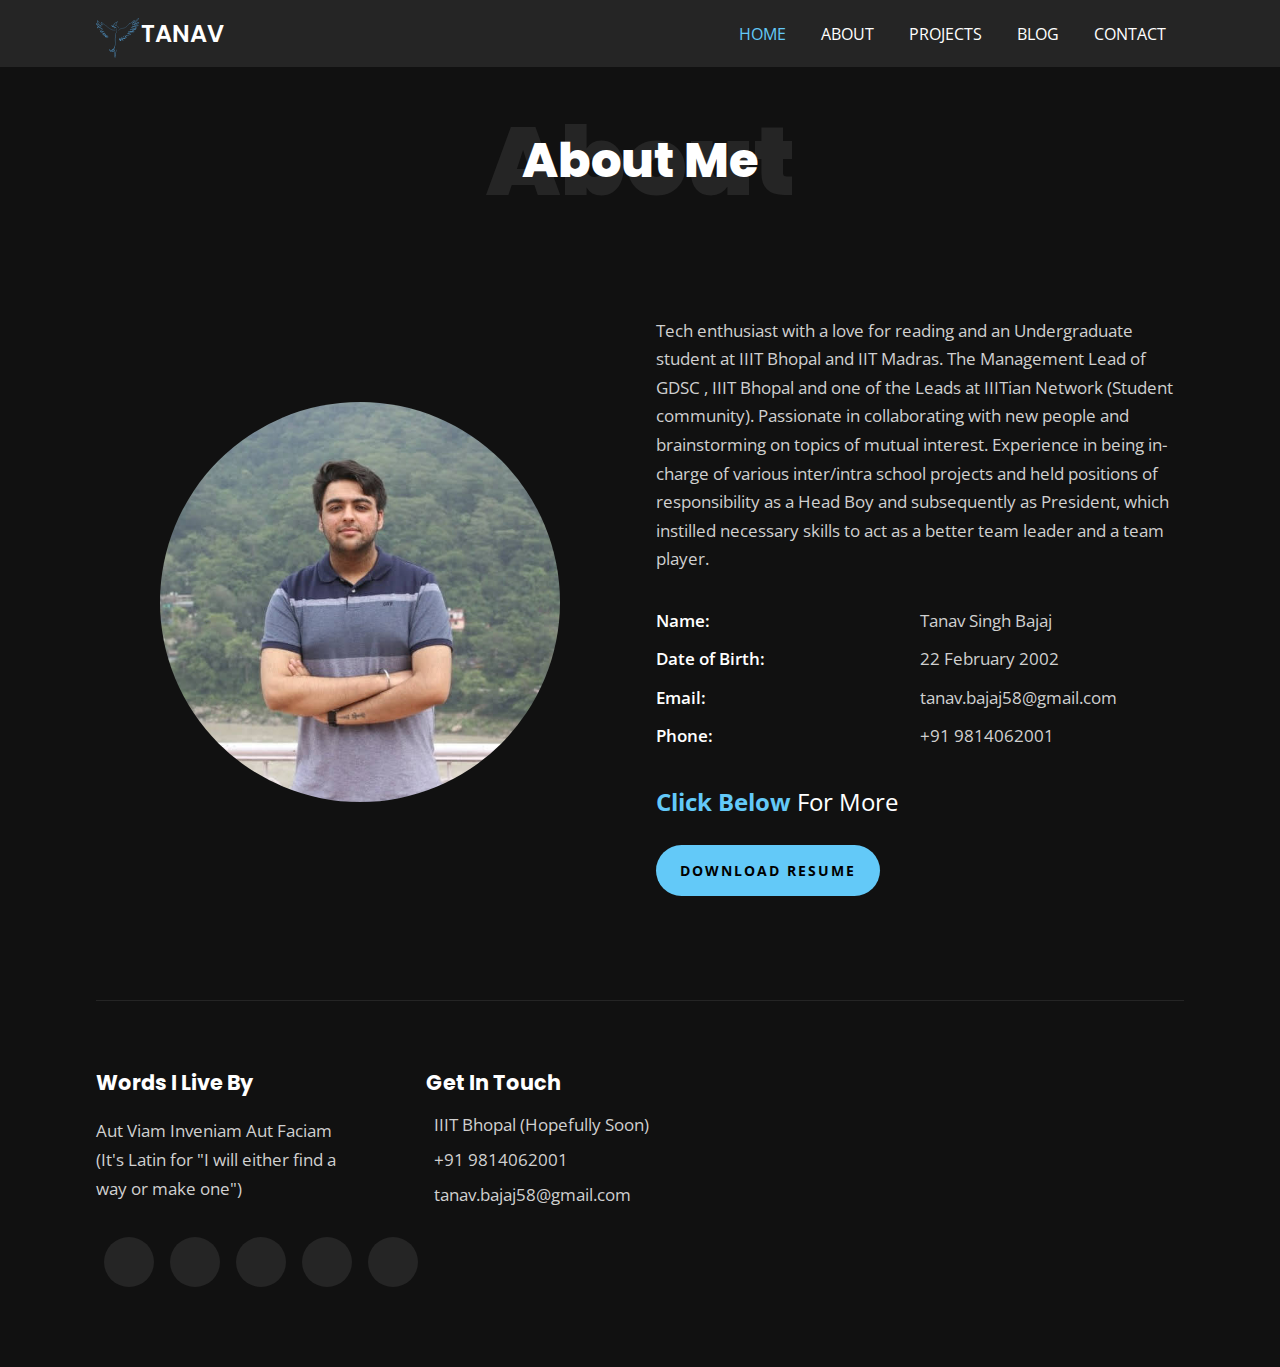
==== about.html @ 439b3dc3 "blog updated" ====
<!DOCTYPE html>
<html>

<head>
    <meta charset="utf-8">
    <meta http-equiv="X-UA-Compatible" content="IE=edge">
    <title>About</title>
    <meta name="description" content="">
    <meta name="viewport" content="width=device-width, initial-scale=1">
    <!--Favicon link-->
    <link rel="icon" sizes="1080x1080" href="./assets/mylogo.ico">
    <!-- utility css file -->
    <link rel="stylesheet" href="css/utility.css">
    <!-- style css file -->
    <link rel="stylesheet" href="css/style.css">
    <!-- fontawesome cdn -->
    <link rel="stylesheet" href="https://cdnjs.cloudflare.com/ajax/libs/font-awesome/5.15.1/css/all.min.css" integrity="sha512-+4zCK9k+qNFUR5X+cKL9EIR+ZOhtIloNl9GIKS57V1MyNsYpYcUrUeQc9vNfzsWfV28IaLL3i96P9sdNyeRssA==" crossorigin="anonymous" />
    <!-- google fonts -->
    <link href="https://fonts.googleapis.com/css2?family=Open+Sans:wght@300;400;600;700;800&family=Poppins:wght@200;300;400;500;600;700;800;900&display=swap" rel="stylesheet">
</head>

<body>

    <!-- navbar section -->
    <!-- navbar section -->
    <nav class="navbar">
        <div class="container">
            <div class="brand-and-toggler">
                <a href="index.html"><svg width="45" height="45" viewBox="0 0 763 698" fill="none" xmlns="http://www.w3.org/2000/svg">
                    <path d="M16.5671 50.5661C17.1209 59.7688 28.0914 80.1286 42.6112 99.3193C53.7928 113.934 90.4196 144.215 93.0029 140.875C93.5196 140.207 85.5706 133.041 74.8092 125.408C64.306 117.441 50.0917 103.328 43.1188 93.8746C29.1539 74.6504 17.4566 51.468 20.3174 48.111C21.3508 46.7749 35.173 59.001 51.1855 75.2355C87.6585 112.214 126.869 139.155 108.657 114.135C95.3614 96.7819 87.2798 78.1591 92.8284 77.8252C93.9381 77.7585 106.22 87.5293 120.301 99.4213C143.459 118.729 175.055 139.44 174.807 135.315C174.75 134.363 167.174 128.767 158.191 122.938C148.932 117.126 134.076 106.236 125.257 98.4861C97.9277 74.652 90.4089 70.0087 87.3089 74.0171C85.2422 76.6893 86.6957 82.3346 92.4725 95.0448L100.755 112.381L82.6568 98.5019C72.7276 90.8188 55.921 75.269 45.5043 64.112C25.8761 43.3178 15.8414 38.5074 16.5671 50.5661Z" fill="#5CB1EF"/>
                    <path d="M4.17289 99.0846C1.70413 104.329 12.9812 120.53 32.2174 139.437C42.5959 149.959 61.7848 163.455 81.0793 174.078C111.633 191.348 120.615 197.177 111.489 193.586C86.7033 184.249 58.0626 171.004 42.7285 161.417C23.635 149.508 16.9003 148.639 17.4923 158.477C18.1899 165.441 22.9916 171.204 36.9767 181.509C43.3858 186.219 55.9837 196.608 64.8032 204.358C75.6601 213.577 88.0671 220.793 102.282 225.67C113.924 229.428 128.475 235.241 134.214 238.08C154.896 248.619 148.984 242.924 126.246 230.598C113.581 223.716 98.7342 217.603 93.3866 216.651C86.6518 215.782 75.3546 208.5 60.107 195.723C47.4899 185.016 34.9302 175.262 32.0413 173.525C25.4312 170.101 19.5107 159.629 22.4288 157.224C23.7586 156.189 34.3483 160.966 46.1813 167.897C72.4397 183.197 110.704 199.047 114.416 195.958C115.746 194.922 117.171 195.473 117.305 197.695C117.439 199.916 118.309 200.501 119.084 199.499C122.184 195.49 113.68 188.358 82.7922 170.153C40.3483 144.999 -1.4622 102.609 14.9063 101.624C17.1257 101.49 29.8865 109.958 43.3167 120.297C70.4547 140.958 80.8241 146.703 93.4804 148.808C100.234 149.994 99.0481 148.791 88.736 143.998C81.571 140.607 64.4769 129.533 50.7883 119.529C20.2066 97.1643 7.61771 91.5522 4.17289 99.0846Z" fill="#5CB1EF"/>
                    <path d="M68.9328 226.721C69.0665 228.943 72.7967 235.407 77.5794 240.851C84.1985 249.052 92.5304 253.328 121.219 262.749C141.394 269.496 151.984 274.273 145.546 273.705C111.097 270.364 107.749 270.247 107.978 274.055C108.093 275.959 116.022 282.807 125.875 289.221C142.099 299.71 157.701 304.504 182.287 305.891C187.597 306.208 183.215 307.427 172.118 308.095C146.077 310.299 143.369 316.195 163.477 326.45C174.105 331.862 214.322 333.9 220.733 329.374C223.392 327.303 216.399 326.769 200.844 327.386C176.688 328.522 161.181 325.314 160.799 318.968C160.704 317.381 166.989 315.41 175.312 314.91C192.79 313.858 210.355 309.616 210.183 306.76C210.107 305.49 197.154 303.085 181.169 301.181C165.202 299.594 148.289 296.153 143.678 293.564C139.067 290.975 131.013 286.682 126.125 284.11C120.94 281.237 116.568 277.997 116.511 277.045C116.396 275.141 158.967 279.267 166.075 281.706C168.074 282.541 169.7 281.806 169.586 279.902C169.357 276.094 138.717 262.014 120.914 257.671C103.111 253.328 89.5752 245.862 79.1586 234.705C72.8933 227.757 71.9273 225.586 75.9641 227.891C83.7221 231.883 132.099 244.577 133.113 242.924C134.146 241.588 74.7881 222.229 70.6266 222.479C69.5169 222.546 68.7992 224.5 68.9328 226.721Z" fill="#5CB1EF"/>
                    <path d="M702.291 18.4108C686.916 35.8972 652.291 66.6445 635.424 77.851C626.316 83.8134 626.574 83.4793 639.692 65.4918C646.868 55.1869 652.973 45.5835 652.858 43.6795C652.362 35.4288 645.598 38.7022 626.874 56.0717C607.356 74.1259 584.911 89.8084 563.806 99.996C558.114 102.568 553.57 105.708 553.646 106.977C554.104 114.593 603.49 83.9131 627.457 61.1323C660.121 30.1846 650.858 52.0805 615.247 89.5752L604.78 100.715L615.572 94.9699C637.968 83.1122 676.534 53.0832 693.479 33.9099C721.369 2.29395 726.564 0.707396 713.148 27.6304C703.197 47.3383 676.857 76.9501 653.953 94.2526C635.057 108.766 635.028 112.908 654.315 100.282C673.067 88.0066 707.119 47.7393 719.042 23.7724C723.778 14.5698 724.344 0.84096 720.183 1.09139C718.518 1.19157 710.634 8.99114 702.291 18.4108Z" fill="#5CB1EF"/>
                    <path d="M706.494 78.9884C690.182 90.1615 657.673 105.176 633.364 113.008C621.328 116.599 610.479 121.392 608.91 123.079C607.102 125.417 608.231 125.668 611.761 124.181C614.756 123.046 626.513 119.472 637.716 115.931C663.967 107.982 672.913 103.94 697.099 89.4268C722.337 73.8947 728.22 74.4961 715.858 91.1642C702.702 108.517 673.398 125.886 634.949 139.347C606.315 149.351 582.235 160.992 585.439 163.347C586.903 164.532 641.376 153.611 661.103 148.283C670.401 145.494 683.193 140.584 689.66 137.01C696.108 133.119 704.221 129.127 708.029 127.624L714.831 124.985L707.377 135.307C702.986 140.985 698.259 145.729 696.595 145.829C694.93 145.929 687.984 150.806 680.799 156.334C672.839 162.864 657.962 170.129 639.125 176.358C599.011 189.919 573.764 200.675 571.773 204.616C570.797 206.905 572.223 207.456 576.011 205.635C579.541 204.149 581.799 204.65 581.933 206.871C582.047 208.775 583.473 209.327 585.08 208.274C586.391 206.922 600.129 203.865 615.014 201.377C630.197 199.19 648.852 194.564 656.726 191.224C673.583 184.476 673.305 184.493 671.076 189.086C668.884 194.314 643.072 209.562 635.859 209.996C632.53 210.196 628.779 212.651 627.822 215.257C626.368 218.848 617.624 221.603 597.505 225.043C582.064 227.565 566.662 230.721 563.371 231.556C559.821 232.725 553.794 234.362 549.709 235.882C545.328 237.101 542.132 239.523 542.247 241.427C542.571 246.821 636.449 238.305 643.337 232.477C648.36 228.034 648.36 228.034 641.817 230.339C638.009 231.842 618.11 234.313 597.638 236.501C556.099 240.274 557.793 236.032 600.011 229.67C618.781 226.948 626.693 224.242 630.051 219.9C632.634 216.56 638.805 212.685 643.722 211.115C657.126 207.124 677.648 191.875 682.126 183.007C686.604 174.138 683.772 173.353 671.373 180.151C656.554 188.367 577.532 207.773 581.943 202.412C582.718 201.41 602.588 193.844 626.582 185.394C659.32 174.188 674.752 166.889 688.07 156.852C708.333 141.938 722.694 126.105 720.227 122.113C719.299 120.576 710.239 122.714 700.184 126.822C659.946 142.939 641.922 148.801 625.371 151.389L608.008 154.345L625.477 148.516C666.442 135.223 703.285 113.578 718.03 94.8554C734.544 73.1601 728.145 63.9907 706.494 78.9884Z" fill="#5CB1EF"/>
                    <path d="M650.455 230.456C650.311 232.694 641.021 240.26 629.77 247.625L609.133 260.969L572.733 262.204C552.738 263.089 533.356 264.892 529.845 266.696C523.895 269.602 524.488 270.203 536.168 274.596C543.017 277.369 555.989 280.092 564.905 280.192C574.414 280.894 580.632 282.43 580.192 284.368C578.89 290.497 561.326 294.739 542.604 293.636C498.723 290.863 488.017 293.418 511.818 300.266C517.5 302.154 523.498 304.659 524.981 306.162C529.706 310.655 505.197 310.538 494.646 306.396C482.076 301.101 482.047 305.243 494.625 315.314C510.743 328.676 511.633 329.578 510.6 330.914C508.533 333.586 476.811 324.667 471.809 320.191C466.194 314.796 461.458 314.762 459.229 319.355C456.999 323.948 462.691 330.612 476.972 341.218L488.327 349.453L478.894 350.02C473.623 350.338 462.536 346.546 453.907 341.969C435.761 331.915 432.47 332.75 445.364 343.439C459.167 355.348 481.686 359.407 498.304 353.311C503.738 351.073 501.978 349.587 486.759 341.903C477.001 337.076 466.833 330.045 464.365 326.053L459.764 319.005L469.579 324.784C478.246 329.995 484.76 331.832 511.278 337.561C519.735 339.282 518.923 330.413 509.453 321.11L502.317 313.577L513.137 312.926C534.499 311.641 538.279 305.044 520.438 300.066C502.042 295.122 508.92 293.753 532.827 297.728C556.178 301.737 572.968 298.497 586.486 287.174C594.427 280.326 589.463 276.485 573.649 277.436C567.546 277.804 557.444 276.501 551.226 274.964C540.454 271.79 541.822 271.39 574.464 267.833C605.163 264.393 610.913 262.773 626.507 253.554C651.229 238.69 654.128 235.968 652.158 230.99C651.153 228.184 650.321 228.235 650.455 230.456Z" fill="#5CB1EF"/>
                    <path d="M426.616 328.006C424.061 336.44 431.32 350.654 444.569 362.596L456.927 373.636L439.785 366.387C430.362 362.495 419.658 355.814 416.062 351.572L409.222 344.34L409.91 355.764C410.292 362.111 412.156 369.961 413.754 373.368C415.925 377.059 416.059 379.28 414.394 379.381C409.123 379.698 396.057 356.916 395.427 346.444C395.084 340.732 393.687 336.039 392.023 336.139C390.358 336.239 390.204 342.937 391.629 352.724C394.477 372.299 396.916 380.432 399.652 379.631C400.743 379.247 407.018 381.735 413.628 385.159C428.57 392.859 434.157 393.16 427.576 385.594C418.03 375.021 414.167 357.1 423.321 365.785C424.804 367.289 431.079 369.777 437.316 371.631C443.553 373.485 451.608 377.778 455.425 381.052L461.91 387.031L461.394 378.463C461.051 372.751 456.708 365.369 447.497 355.732C440.065 347.898 432.738 337.192 431.045 332.198C428.96 325.317 427.774 324.115 426.616 328.006Z" fill="#5CB1EF"/>
                    <path d="M353.011 65.2006C344.276 72.7394 332.807 81.1107 327.378 83.4412C320.603 86.5206 312.76 95.0076 304.109 108.553C291.656 128.338 279.455 138.423 273.348 134.115C271.901 133.2 268.887 129.374 266.724 125.831C263.59 120.008 263.352 120.69 264.508 130.64C265.523 138.26 268.361 143.766 273.912 148.108C280.931 153.697 282.041 153.63 289.806 148.487C297.828 142.995 298.106 142.978 298.526 149.966C299.067 158.95 309.979 178.332 314.418 178.064C316.637 177.931 316.557 176.6 313.84 173.09C311.737 170.545 310.107 161.96 310.419 153.258C310.467 135.555 307.87 134.041 304.61 149.266L302.219 160.431L301.933 146.421L301.647 132.412L296.478 139.069C290.795 146.424 275.102 149.372 271.71 143.899C270.757 141.952 272.342 140.521 275.671 140.321C285.381 139.736 295.423 130.783 307.083 111.713C313.933 100.614 323.083 90.7129 330.59 85.9196C337.306 81.8419 346.893 74.5857 351.606 69.6266C356.32 64.6675 360.876 61.7216 361.768 62.6698C362.661 63.6179 359.334 68.4936 354.086 73.8188C348.58 79.4936 344.582 87.0813 343.873 93.8033C343.124 99.8597 339.9 111.074 336.774 119.278C329.493 137.082 331.418 141.307 344.852 137.827C357.731 134.381 367.387 142.149 377.248 162.595C385.226 179.481 387.268 181.028 383.117 167.585C375.81 143.311 362.762 130.07 347.245 131.338C341.439 132.021 336.426 131.989 336.386 131.324C336.345 130.658 338.522 125.184 341.213 119.01C343.905 112.837 345.901 104.368 345.64 100.042C345.34 95.0508 350.545 84.3847 359.792 71.4717C367.752 60.3059 372.76 50.9876 371.372 51.0711C369.708 51.1712 361.448 57.3457 353.011 65.2006Z" fill="#5CB1EF"/>
                    <path d="M317.205 152.248C317.549 162.781 324.909 169.499 335.306 168.874C348.012 168.109 350.259 171.743 351.706 195.778C352.655 211.551 350.553 219.97 333.141 267.754C323.217 295.489 319.945 332.623 321.878 398.465C323.4 452.649 321.908 471.207 314.357 495.03C301.136 535.401 259.928 558.61 233.918 540.576C221.202 531.542 220.358 531.97 225.99 543.692C232.313 557.257 246.547 572.231 256.97 576.88C272.128 583.129 295.243 572.315 310.505 551.421C317.205 542.349 318.071 542.297 317.012 548.768C312.489 579.569 312.225 604.084 316.196 641.159C318.707 663.623 321.79 681.152 323.166 679.938C324.543 678.725 325.404 673.773 325.087 668.516C324.771 663.258 327.928 643.469 332.262 623.986C341.35 582.356 344.501 557.667 343.195 540.785C342.653 531.771 341.435 535.614 339.632 553.814C336.905 580.739 323.794 642.21 321.615 639.703C320.703 639.004 319.312 625.519 318.408 610.497C316.939 586.086 317.978 560.017 322.132 537.529C322.925 531.451 322.082 531.879 315.937 540.54C306.287 553.559 281.002 571.665 271.472 572.238C261.076 572.864 246.117 565.095 238.576 555.372L232.281 547.082L238.237 549.739C257.018 558.409 280.404 552.101 299.291 533.627C322.549 510.744 328.141 483.27 326.391 401.209C324.957 324.406 328.302 293.298 343.607 249.033C353.973 219.01 355.498 210.626 354.458 193.351C353.012 169.316 346.982 160.633 332.832 161.484C327.345 161.815 322.567 159.464 320.585 155.437C318.649 152.161 317.115 150.746 317.205 152.248Z" fill="#5CB1EF"/>
                    <path d="M168.451 131.654C258.851 211.804 296.834 209.434 330.259 207.349" stroke="#5CB1EF" stroke-width="3.5"/>
                    <path d="M379.37 212.228C431.746 147.001 472.739 217.524 555.783 105.899" stroke="#5CB1EF" stroke-width="3.5"/>
                    <ellipse rx="2.96831" ry="4.35899" transform="matrix(0.903382 0.428837 -0.398173 0.91731 322.681 109.886)" fill="#5CB1EF"/>
                    </svg>
                    </a>
                <a href="index.html" class="navbar-brand"> Tanav </a>
                <button type="button" class="navbar-toggler" id="navbar-toggler">
            <span>
              <i class = "fas fa-bars"></i>
            </span>
          </button>
            </div>

            <div class="navbar-collapse">
                <ul class="navbar-nav">
                    <li class="nav-item nav-active">
                        <a href="index.html" class="nav-link">home</a>
                    </li>
                    <li class="nav-item">
                        <a href="about.html" class="nav-link">about</a>
                    </li>

                    <li class="nav-item">
                        <a href="projects.html" class="nav-link">projects</a>
                    </li>
                    <li class="nav-item">
                        <a href="blog.html" class="nav-link">blog</a>
                    </li>
                    <li class="nav-item">
                        <a href="contact.html" class="nav-link">contact</a>
                    </li>
                </ul>
            </div>
        </div>
    </nav>

    <!-- about page -->
    <section class="about container">
        <div class="title">
            <h2>about</h2>
            <div>
                <h2>about me</h2>
            </div>
        </div>

        <div class="row">
            <div class="row-left">
                <img src="assets/tanavphoto.jpg" alt="about photo">
            </div>

            <div class="row-right">
                <p class="text">Tech enthusiast with a love for reading and an Undergraduate student at IIIT Bhopal and IIT Madras. The Management Lead of GDSC , IIIT Bhopal and one of the Leads at IIITian Network (Student community). Passionate in collaborating with
                    new people and brainstorming on topics of mutual interest. Experience in being in-charge of various inter/intra school projects and held positions of responsibility as a Head Boy and subsequently as President, which instilled necessary
                    skills to act as a better team leader and a team player.
                </p>
                <div class="about-content">
                    <ul>
                        <li class="text">
                            <span>Name: </span>
                            <span>Tanav Singh Bajaj</span>
                        </li>
                        <li class="text">
                            <span>Date of Birth: </span>
                            <span>22 February 2002</span>
                        </li>

                        <li class="text">
                            <span>Email: </span>
                            <span>tanav.bajaj58@gmail.com</span>
                        </li>

                        <li class="text">
                            <span>Phone: </span>
                            <span>+91 9814062001</span>
                        </li>
                    </ul>
                </div>

                <h3>Click Below<span> For More</span></h3>
                <a href="./assets/resume(9-9-21).pdf" download><button type="button" class="btn">Download Resume</button></a>
            </div>
        </div>
    </section>
    <!-- end of about page -->




    <!-- footer -->
    <footer class="footer container">
        <div class="row">
            <div class="col">
                <h3 class="footer-title">Words I Live By</h3>
                <p class="text">Aut Viam Inveniam Aut Faciam (It's Latin for "I will either find a way or make one")</p>
                <div class="social-links">
                    <a href="https://twitter.com/tanav2202" target="blank"><i class = "fab fa-twitter"></i></a>
                    <a href="https://github.com/tanav2202" target="blank"><i class = "fab fa-github"></i></a>
                    <a href="https://www.linkedin.com/in/tanav-bajaj/" target="blank"><i class = "fab fa-linkedin"></i></a>
                    <a href="https://www.youtube.com/channel/UCqZrhUq6F3r7sNyYr2knAqQ" target="blank"><i class = "fab fa-youtube"></i></a>
                    <a href="https://www.instagram.com/tanav_2202_/" target="blank"><i class = "fab fa-instagram"></i></a>
                </div>
            </div>

            <div class="col">
                <h3 class="footer-title">Get In Touch</h3>
                <div>
                    <span>
          <i class = "fas fa-map-marker-alt"></i>
        </span>
                    <span class="text">IIIT Bhopal (Hopefully Soon) </span>
                </div>

                <div>
                    <span>
          <i class = "fas fa-phone"></i>
        </span>
                    <span class="text">+91 9814062001</span>
                </div>

                <div>
                    <span>
          <i class = "fas fa-envelope"></i>
        </span>
                    <span class="text">tanav.bajaj58@gmail.com</span>
                </div>
            </div>
        </div>



        <!-- custom js file -->
        <script src="js/script.js"></script>
</body>

</html>
---- css/utility.css ----
/* setup and common stylings */

:root {
    --poppins: 'Poppins', sans-serif;
    --sans: 'Open Sans', sans-serif;
    --sec-color: #63c9f8;
    --black: #111;
    --nero: #252525;
    --transition: all 0.4s ease;
}

* {
    box-sizing: border-box;
    padding: 0;
    margin: 0;
    font-family: var(--sans);
}

body {
    color: #fff;
    line-height: 1.5;
    background: var(--black);
    overflow-x: hidden;
}

a {
    color: #fff;
    text-decoration: none;
}

img {
    width: 100%;
    display: block;
}

ul li {
    list-style-type: none;
}

h1,
h2,
h3,
h4,
h5,
h6,
p {
    padding: 0.6rem 0;
}


/* button */

.btn {
    border: none;
    margin: 1rem 0;
    border-radius: 35px;
    background: var(--sec-color);
    font-size: 0.9rem;
    text-transform: uppercase;
    padding: 1rem 1.5rem;
    font-weight: 700;
    letter-spacing: 2px;
    display: inline-block;
    cursor: pointer;
    transition: var(--transition);
}

.btn:hover {
    opacity: 0.7;
}

.text {
    font-size: 1.05rem;
    color: #d0d0d0;
    line-height: 1.7;
}


/* title */

.title {
    position: relative;
}

.title>h2 {
    font-size: 3rem;
    font-family: var(--poppins);
    text-align: center;
    text-transform: capitalize;
    font-weight: 900;
    color: var(--nero);
}

.title div {
    position: absolute;
    top: 50%;
    left: 50%;
    text-align: center;
    width: 100%;
    transform: translate(-50%, -50%);
}

.title div h2 {
    text-transform: capitalize;
    font-size: 2rem;
    font-family: var(--poppins);
    font-weight: 800;
}

.container {
    width: 90vw;
    margin: 0 auto;
}

@media screen and (min-width: 500px) {
    .title>h2 {
        font-size: 6rem;
    }
    .title div h2 {
        font-size: 3rem;
    }
}

@media screen and (min-width: 992px) {
    .container {
        width: 88vw;
    }
}

@media screen and (min-width: 1200px) {
    .container {
        width: 85vw;
    }
}


/* animation and transition stopper styling */

.resize-animation-stopper * {
    animation: none !important;
    transition: none !important;
}
---- css/style.css ----
/* #### navbar #### */

.navbar {
    position: fixed;
    z-index: 999;
    top: 0;
    left: 0;
    background: var(--nero);
    width: 100%;
}

.brand-and-toggler {
    display: flex;
    justify-content: space-between;
    padding-top: 1rem;
    padding-right: 5rem;
}

.navbar-brand {
    text-transform: uppercase;
    font-family: var(--poppins);
    color: (--sec-color);
    font-size: 1.5rem;
    font-weight: 600;
}

.navbar-toggler {
    border: none;
    font-size: 1.9rem;
    padding-bottom: 0.65rem;
    background: none;
    color: #fff;
    cursor: pointer;
    outline: none;
    transition: var(--transition);
    align-self: right;
}

.navbar-toggler:hover {
    opacity: 0.8;
}

.navbar-collapse {
    height: 0;
    overflow: hidden;
    transition: var(--transition);
}

.nav-item {
    text-align: center;
    padding: 0.6rem;
    position: relative;
}

.nav-item::after {
    content: "";
    position: absolute;
    bottom: 4px;
    left: 50%;
    transform: translateX(-50%);
    border-radius: 5px;
    width: 0;
    height: 2px;
    background: var(--sec-color);
    transition: var(--transition);
}

.nav-item:hover::after {
    width: 100px;
}

.nav-link {
    text-transform: uppercase;
    font-size: 1.2rem;
    transition: var(--transition);
}

.nav-link:hover {
    color: var(--sec-color);
}

.nav-active .nav-link {
    color: var(--sec-color);
}


/*** show nav class ***/

.showNav {
    height: 385px;
}


/* #### HOME PAGE #### */

.home {
    padding: 5rem 0 2.5rem 0;
}

.home .row>div {
    height: 60vh;
    display: flex;
    flex-direction: column;
    justify-content: center;
    align-items: center;
    border: 2px solid var(--nero);
    border-radius: 10px;
    margin: 2rem 0;
}

.home .row-left {
    text-align: center;
}

.home .row-left h3 {
    color: var(--sec-color);
    font-weight: 400;
    text-transform: uppercase;
}

.home .row-left h1 {
    font-size: 2rem;
    font-family: var(--poppins);
    text-transform: capitalize;
    line-height: 1.2;
    font-weight: 900;
}

.home .row-left h1 span {
    color: var(--sec-color);
}

.home .row-left h2 {
    text-transform: uppercase;
    font-family: var(--poppins);
    font-size: 1rem;
}

.home-pg-btn {
    display: flex;
    margin: 1rem 0;
}

.home-pg-btn button {
    padding: 0.8rem;
    margin-right: 0.6rem;
    border: 1px solid #f7f7f7;
}

.home-pg-btn button:first-child {
    border-color: var(--sec-color);
}

.home-pg-btn button:last-child {
    background: transparent;
    color: #fff;
}

old blog with more details click Here .home .img-container {
    position: relative;
    width: 200px;
    height: 200px;
    border-radius: 50%;
    overflow: hidden;
}

.home .img-border {
    background: var(--nero);
    width: 245px;
    height: 245px;
    border-radius: 50%;
    display: flex;
    justify-content: center;
    align-items: center;
}

.home .img-border>img {
    border-radius: 50%;
}


/* #### ABOUT PAGE #### */

.about {
    padding: 5rem 0 2.5rem 0;
}

.about .row-right {
    padding: 3rem 0;
}

.about .row-right p {
    margin: 1rem 0;
}

.about-content {
    margin: 1.5rem 0;
}

.about-content li {
    display: flex;
    margin: 0.6rem 0;
}

.about-content li span {
    flex: 1;
}

.about-content li span:first-child {
    color: #fff;
    font-weight: 600;
}

.about .row-right h3 {
    color: var(--sec-color);
    font-size: 1.5rem;
}

.about .row-right h3 span {
    color: #fff;
    font-weight: 400;
}


/* #### PROJECTS PAGE #### */

.projects {
    padding: 5rem 0 2.5rem 0;
}

.projects>.text {
    width: 70%;
    margin: 1.5rem auto;
    text-align: center;
}

.projects .item {
    margin: 2rem 0;
    height: 320px;
    width: 100%;
    position: relative;
}

.projects .row .item:nth-child(1) {
    background: url(../assets/mylogo.jpg) center/cover no-repeat;
}

.projects .row .item:nth-child(2) {
    background: url(../assets/mywebsite.png) top/cover no-repeat;
}

.projects .item .item-overlay {
    position: absolute;
    top: 0;
    left: 0;
    width: 100%;
    height: 100%;
    background: var(--sec-color);
    text-align: center;
    display: flex;
    flex-direction: column;
    justify-content: center;
    padding: 1.5rem;
    opacity: 0;
    transition: var(--transition);
}

.projects .item .item-overlay a {
    text-transform: capitalize;
    font-size: 1.25rem;
    font-weight: 400;
    font-family: var(--poppins);
}

.projects .item .item-overlay h3 {
    text-transform: uppercase;
    font-size: 1rem;
    letter-spacing: 3px;
}

.projects .item:hover .item-overlay {
    opacity: 0.9;
}


/* #### BLOG PAGE #### */

.blog {
    padding: 5rem 0 2.5rem 0;
}

.blog>.text {
    width: 70%;
    margin: 1.5rem auto;
    text-align: center;
}

.blog .item {
    margin: 1rem 0;
    background: var(--nero);
    border-radius: 5px;
    ;
    overflow: hidden;
}

.blog .item .item-img {
    border-bottom: 8px solid var(--sec-color);
    overflow: hidden;
}

.blog .item .item-img img {
    transition: var(--transition);
}

.blog .item .item-img:hover img {
    transform: scale(1.2);
}

.blog .item .item-content {
    padding: 1.5rem;
}

.blog .item .item-content span {
    color: var(--sec-color);
    text-transform: uppercase;
}

.blog .item .item-content span .fas {
    font-size: 0.85rem;
}

.blog .item .item-content h2 {
    font-family: var(--poppins);
    font-weight: 400;
    font-size: 1.4rem;
}

.blog .pagination {
    margin: 3rem 0 0.5rem 0;
    display: flex;
    align-items: center;
    justify-content: center;
}

.blog .page-link {
    background: var(--nero);
    display: block;
    width: 50px;
    height: 50px;
    margin: 0 0.6rem;
    display: flex;
    justify-content: center;
    align-items: center;
    border-radius: 50%;
    font-weight: 700;
    transition: var(--transition);
}

.blog .page-link:nth-child(1) {
    background: var(--sec-color);
}

.blog .page-link:hover {
    background: var(--sec-color);
}


/* #### CONTACT PAGE #### */

.contact {
    padding: 5rem 0 2.5rem 0;
}

.contact>.text {
    width: 80%;
    margin: 1.5rem auto;
    text-align: center;
}

.contact .row {
    margin: 1rem 0;
    justify-content: center;
    justify-items: center;
    align-content: center;
}

.contact .row>div {
    margin: 2.5rem 0;
    padding: 2rem 0;
    justify-content: center;
    justify-items: center;
}

.contact .col h2 {
    text-transform: uppercase;
}

.contact {
    font-size: 1.5rem;
}

.wrapper {
    display: flex;
    justify-content: center;
    align-content: center;
    margin-top: 5vh;
}

.wrapper .icon {
    position: relative;
    border-radius: 50%;
    width: 90px;
    height: 90px;
    font-size: 60px;
    display: flex;
    justify-content: center;
    align-items: center;
    flex-direction: column;
    cursor: pointer
}

.wrapper .icon i {
    color: #fff;
    transition: .4s linear;
}

.wrapper .tooltip {
    position: absolute;
    top: 0;
    font-size: 25px;
    background-color: #111;
    color: #ffffff;
    padding: 5px 8px;
    border-radius: 5px;
    box-shadow: 0 10px 10px rgba(0, 0, 0, 0.1);
    opacity: 0;
    pointer-events: none;
    transition: all 0.3s cubic-bezier(0.68, -0.55, 0.265, 1.55);
}

.wrapper .icon::before,
.wrapper .icon::after {
    content: '';
    position: absolute;
    box-sizing: border-box;
    width: 100%;
    height: 100%;
    left: 0;
    top: 0;
    transition: .4s linear;
}

.wrapper .icon:hover .tooltip {
    top: -45px;
    opacity: 1;
    visibility: visible;
    pointer-events: auto;
}

.wrapper .icon:hover span,
.wrapper .icon:hover .tooltip {
    text-shadow: 0px -1px 0px rgba(0, 0, 0, 0.1);
    transform: scale(.8);
    transition: .4s linear;
}

.wrapper .icon:hover::before {
    border-radius: 50%;
    border-left: 4px solid;
    border-right: 4px solid;
    transform: skewX(20deg);
    color: var(--sec-color);
}

.wrapper .icon:hover::after {
    border-radius: 50%;
    border-top: 4px solid;
    border-bottom: 4px solid;
    transform: skewY(-20deg);
    color: var(--sec-color);
}


/* #### footer #### */

.footer {
    padding: 2.5rem 0;
    border-top: 1.5px solid #252525;
}

.footer-title {
    text-transform: capitalize;
    font-size: 1.3rem;
    font-family: var(--poppins);
    font-weight: 700;
}

.footer .col {
    text-align: center;
    padding: 1rem 0;
}

.footer .col:first-child .text {
    width: 80%;
    margin: 0 auto;
}

.social-links {
    display: flex;
    justify-content: center;
}

.social-links a {
    background: var(--nero);
    width: 50px;
    height: 50px;
    font-size: 1.5rem;
    display: flex;
    justify-content: center;
    align-items: center;
    border-radius: 50%;
    margin: 1.5rem 0.5rem;
    transition: var(--transition);
}

.social-links a:hover {
    background: var(--sec-color);
}

.footer-links a {
    display: block;
    text-transform: capitalize;
    padding: 0.2rem 0;
    transition: var(--transition);
}

.footer-links a .fas {
    display: none;
}

.footer-links a:hover {
    color: #fff;
}

.footer .col:last-child div {
    padding: 0.2rem 0;
}

.footer .col:last-child .fas {
    padding-right: 0.5rem;
}

.footer-text .text {
    text-align: center;
}


/* #### Media Queries #### */

@media screen and (min-width: 0px) {
    /* home page */
    .home .row-left h1 {
        font-size: 4rem;
    }
    .home .row-left h2 {
        font-size: 1.4rem;
    }
    .home-pg-btn button {
        padding: 1rem 1.5rem;
    }
    .home .img-container {
        width: 320px;
        height: 320px;
    }
    .home .img-border {
        width: 325px;
        height: 325px;
    }
    .wrapper .icon {
        width: 60px;
        height: 60px;
        font-size: 40px;
    }
}

@media screen and (min-width: 768px) {
    /* footer */
    .footer .row {
        display: grid;
        grid-template-columns: repeat(2, 1fr);
    }
    /* about page */
    .about .row-left {
        width: 400px;
        height: 400px;
        margin: 1rem auto;
        overflow: hidden;
        border-radius: 50%;
        position: relative;
    }
    /* resume page */
    .resume .row {
        display: grid;
        grid-template-columns: repeat(2, 1fr);
    }
    /* services page */
    .services .row {
        display: flex;
        flex-wrap: wrap;
    }
    .services .item {
        flex: 0 0 calc(50% - 2rem);
        margin: 1rem;
    }
    /* skills page */
    .skills .row {
        display: grid;
        grid-template-columns: repeat(2, 1fr);
        grid-gap: 2rem;
    }
    /* projects page */
    .projects .row {
        display: grid;
        grid-template-columns: repeat(3, 1fr);
        grid-gap: 2rem;
    }
    .projects .row .item {
        margin: 0;
    }
    .projects .row .item:nth-child(2) {
        grid-column: 2/4;
    }
    .projects .row .item:nth-child(3) {
        grid-column: 1/3;
    }
    .projects .row .item:nth-child(6) {
        grid-column: 2/4;
    }
    /* blog page */
    .blog .row {
        display: grid;
        grid-template-columns: repeat(2, 1fr);
        grid-gap: 2rem;
    }
    /* contact page */
    .contact-form .form-group {
        display: grid;
        grid-template-columns: repeat(3, 1fr);
        grid-gap: 1rem;
    }
    .contact .row>div {
        margin: 0;
    }
    .wrapper .icon {
        width: 90px;
        height: 90px;
        font-size: 50px;
    }
}

@media screen and (min-width: 992px) {
    /* navbar section */
    .navbar-toggler {
        display: none;
    }
    .navbar .container {
        display: flex;
        flex-wrap: wrap;
        justify-content: space-between;
        align-items: center;
    }
    .navbar-nav {
        display: flex;
        justify-content: flex-end;
    }
    .navbar-collapse {
        height: 100%;
        flex: 1 0 auto;
    }
    .brand-and-toggler {
        flex: 0 0 100px;
    }
    .nav-item {
        margin: 0 0.5rem;
    }
    .nav-link {
        font-size: 1rem;
    }
    /* home page */
    .home .row {
        display: grid;
        grid-template-columns: repeat(2, 1fr);
        grid-gap: 2rem;
    }
    .home .row>div {
        height: calc(100vh - 73px);
        border: none;
        margin: 0;
        align-items: flex-start;
    }
    .home .row-left {
        text-align: left;
    }
    .home .img-container {
        width: 100%;
        height: 100%;
        border-radius: unset;
    }
    .home .img-border {
        height: 90%;
        width: 100%;
        transition: var(--transition);
        border-radius: unset;
        background: transparent;
    }
    .home .img-border:hover {
        transform: translateY(-14px);
    }
    /* about page */
    .about .row {
        display: grid;
        grid-template-columns: repeat(2, 1fr);
        align-items: center;
        grid-gap: 2rem;
    }
    /* services page */
    .services .item {
        flex: 0 0 calc(33.33% - 2rem);
    }
    /* contact page */
    .contact .row {
        display: grid;
        grid-template-columns: repeat(2, 1fr);
        grid-gap: 2rem;
    }
    .wrapper .icon {
        padding: 40px;
        width: 90px;
        height: 90px;
        font-size: 60px;
    }
}

@media screen and (min-width: 1200px) {
    /* footer */
    .footer .row {
        grid-template-columns: repeat(4, 1fr);
    }
    .footer .row .col {
        text-align: left;
    }
    .footer .col:first-child .text {
        margin: 0;
    }
    .social-links {
        justify-content: flex-start;
    }
    .footer-links a .fas {
        display: inline-block;
    }
    /* blog page */
    .blog .row {
        grid-template-columns: repeat(3, 1fr);
    }
}
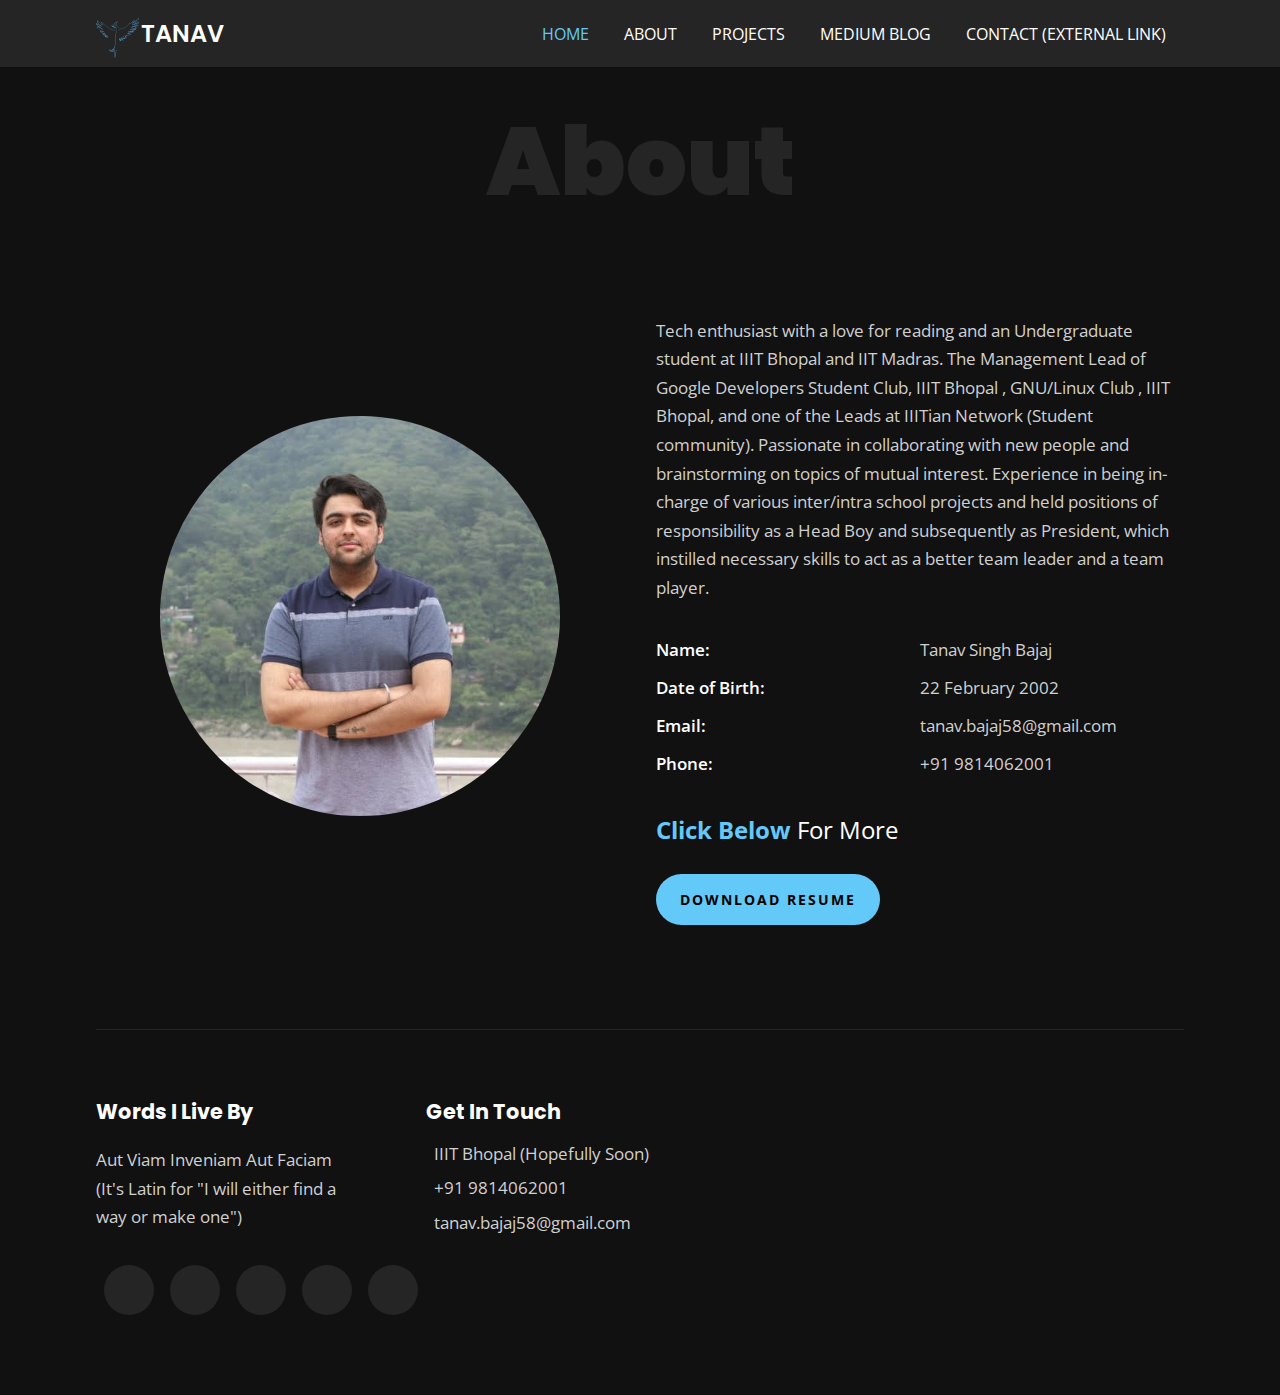
==== commit f03b9c4a: "blog and contact made to external sites" ====
--- a/about.html
+++ b/about.html
@@ -62,10 +62,10 @@
                         <a href="projects.html" class="nav-link">projects</a>
                     </li>
                     <li class="nav-item">
-                        <a href="blog.html" class="nav-link">blog</a>
+                        <a href="https://medium.com/@tanav2202" target=_blank class="nav-link">medium blog</a>
                     </li>
                     <li class="nav-item">
-                        <a href="contact.html" class="nav-link">contact</a>
+                        <a href="https://linktr.ee/tanav2202" target=_blank class="nav-link">contact (external link)</a>
                     </li>
                 </ul>
             </div>
@@ -76,9 +76,7 @@
     <section class="about container">
         <div class="title">
             <h2>about</h2>
-            <div>
-                <h2>about me</h2>
-            </div>
+
         </div>
 
         <div class="row">
@@ -87,9 +85,9 @@
             </div>
 
             <div class="row-right">
-                <p class="text">Tech enthusiast with a love for reading and an Undergraduate student at IIIT Bhopal and IIT Madras. The Management Lead of GDSC , IIIT Bhopal and one of the Leads at IIITian Network (Student community). Passionate in collaborating with
-                    new people and brainstorming on topics of mutual interest. Experience in being in-charge of various inter/intra school projects and held positions of responsibility as a Head Boy and subsequently as President, which instilled necessary
-                    skills to act as a better team leader and a team player.
+                <p class="text">Tech enthusiast with a love for reading and an Undergraduate student at IIIT Bhopal and IIT Madras. The Management Lead of Google Developers Student Club, IIIT Bhopal , GNU/Linux Club , IIIT Bhopal, and one of the Leads at IIITian Network
+                    (Student community). Passionate in collaborating with new people and brainstorming on topics of mutual interest. Experience in being in-charge of various inter/intra school projects and held positions of responsibility as a Head Boy
+                    and subsequently as President, which instilled necessary skills to act as a better team leader and a team player.
                 </p>
                 <div class="about-content">
                     <ul>
--- a/css/style.css
+++ b/css/style.css
@@ -241,12 +241,16 @@
     position: relative;
 }
 
-.projects .row .item:nth-child(1) {
+.projects .row .item:nth-child(3) {
     background: url(../assets/mylogo.jpg) center/cover no-repeat;
 }
 
 .projects .row .item:nth-child(2) {
     background: url(../assets/mywebsite.png) top/cover no-repeat;
+}
+
+.projects .row .item:nth-child(1) {
+    background: url(../assets/kaggle2.png) top/cover no-repeat;
 }
 
 .projects .item .item-overlay {
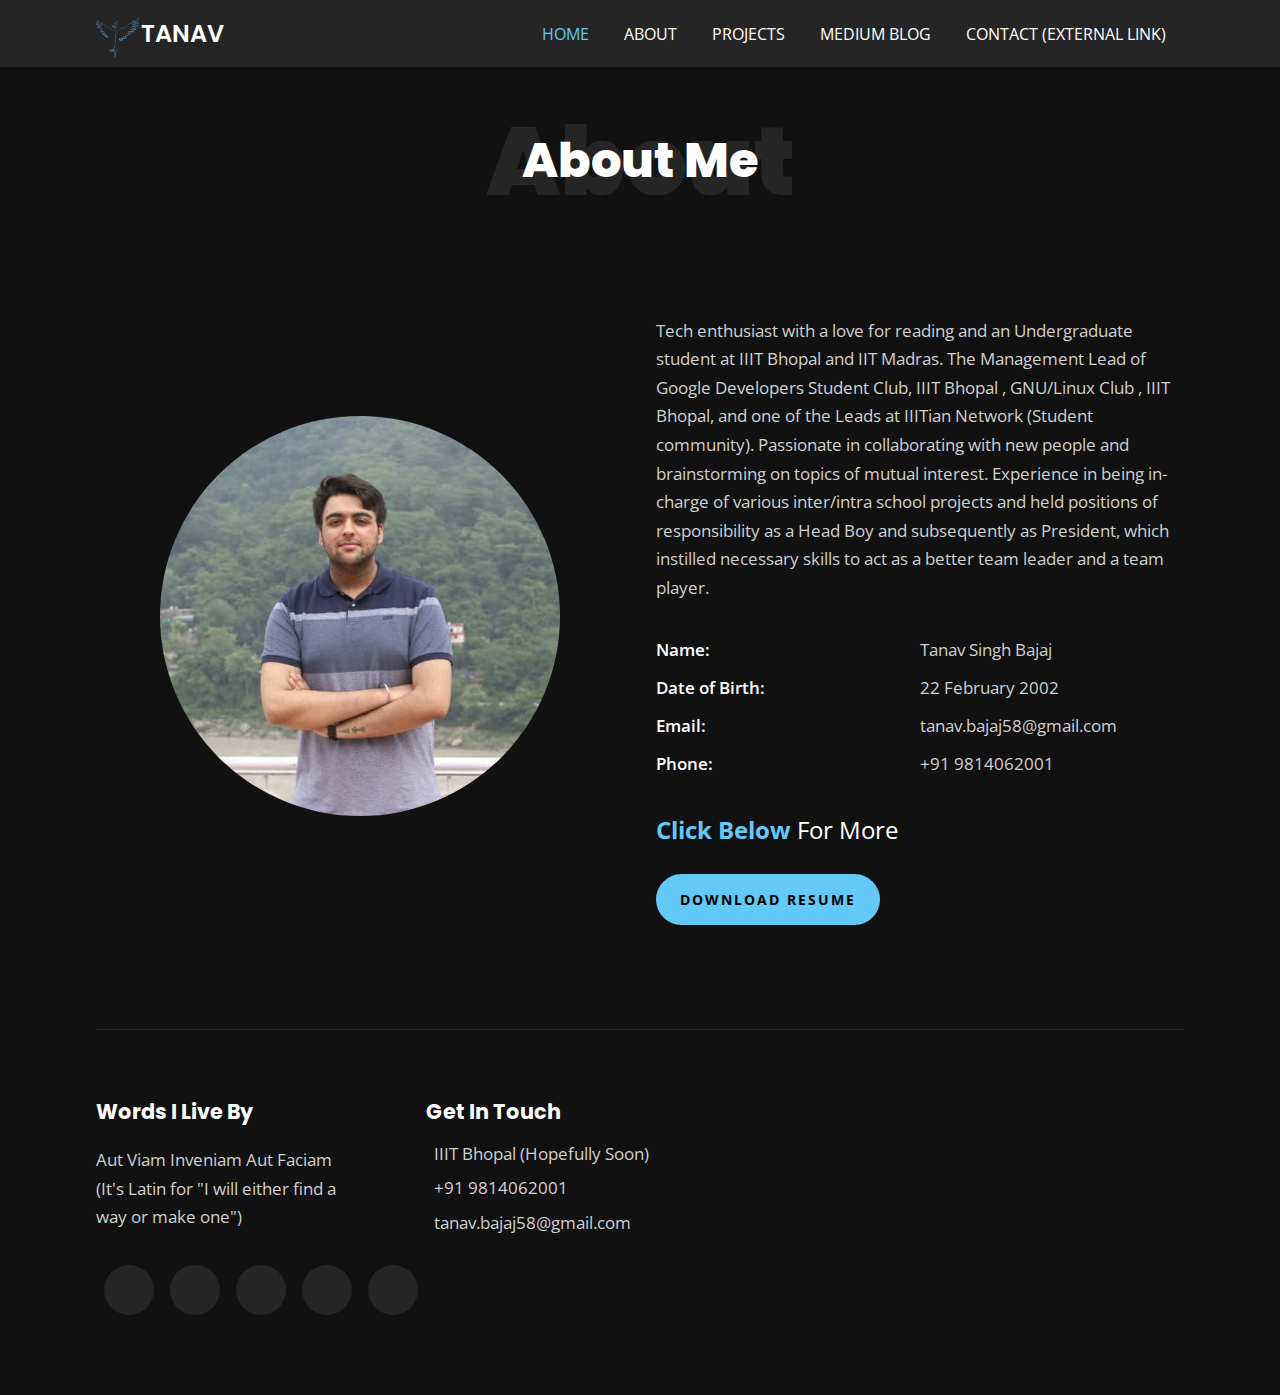
==== commit 260bf6ad: "edited headers" ====
--- a/about.html
+++ b/about.html
@@ -76,9 +76,10 @@
     <section class="about container">
         <div class="title">
             <h2>about</h2>
-
+            <div>
+                <h2>about me</h2>
+            </div>
         </div>
-
         <div class="row">
             <div class="row-left">
                 <img src="assets/tanavphoto.jpg" alt="about photo">
--- a/css/style.css
+++ b/css/style.css
@@ -100,6 +100,7 @@
 .home .row>div {
     height: 60vh;
     display: flex;
+    text-align: center;
     flex-direction: column;
     justify-content: center;
     align-items: center;
@@ -116,10 +117,12 @@
     color: var(--sec-color);
     font-weight: 400;
     text-transform: uppercase;
+    text-align: center;
 }
 
 .home .row-left h1 {
     font-size: 2rem;
+    text-align: center;
     font-family: var(--poppins);
     text-transform: capitalize;
     line-height: 1.2;
@@ -131,6 +134,7 @@
 }
 
 .home .row-left h2 {
+    text-align: center;
     text-transform: uppercase;
     font-family: var(--poppins);
     font-size: 1rem;
@@ -156,7 +160,7 @@
     color: #fff;
 }
 
-old blog with more details click Here .home .img-container {
+.home .img-container {
     position: relative;
     width: 200px;
     height: 200px;
@@ -703,7 +707,7 @@
         align-items: flex-start;
     }
     .home .row-left {
-        text-align: left;
+        text-align: center;
     }
     .home .img-container {
         width: 100%;
@@ -711,7 +715,7 @@
         border-radius: unset;
     }
     .home .img-border {
-        height: 90%;
+        height: 80%;
         width: 100%;
         transition: var(--transition);
         border-radius: unset;
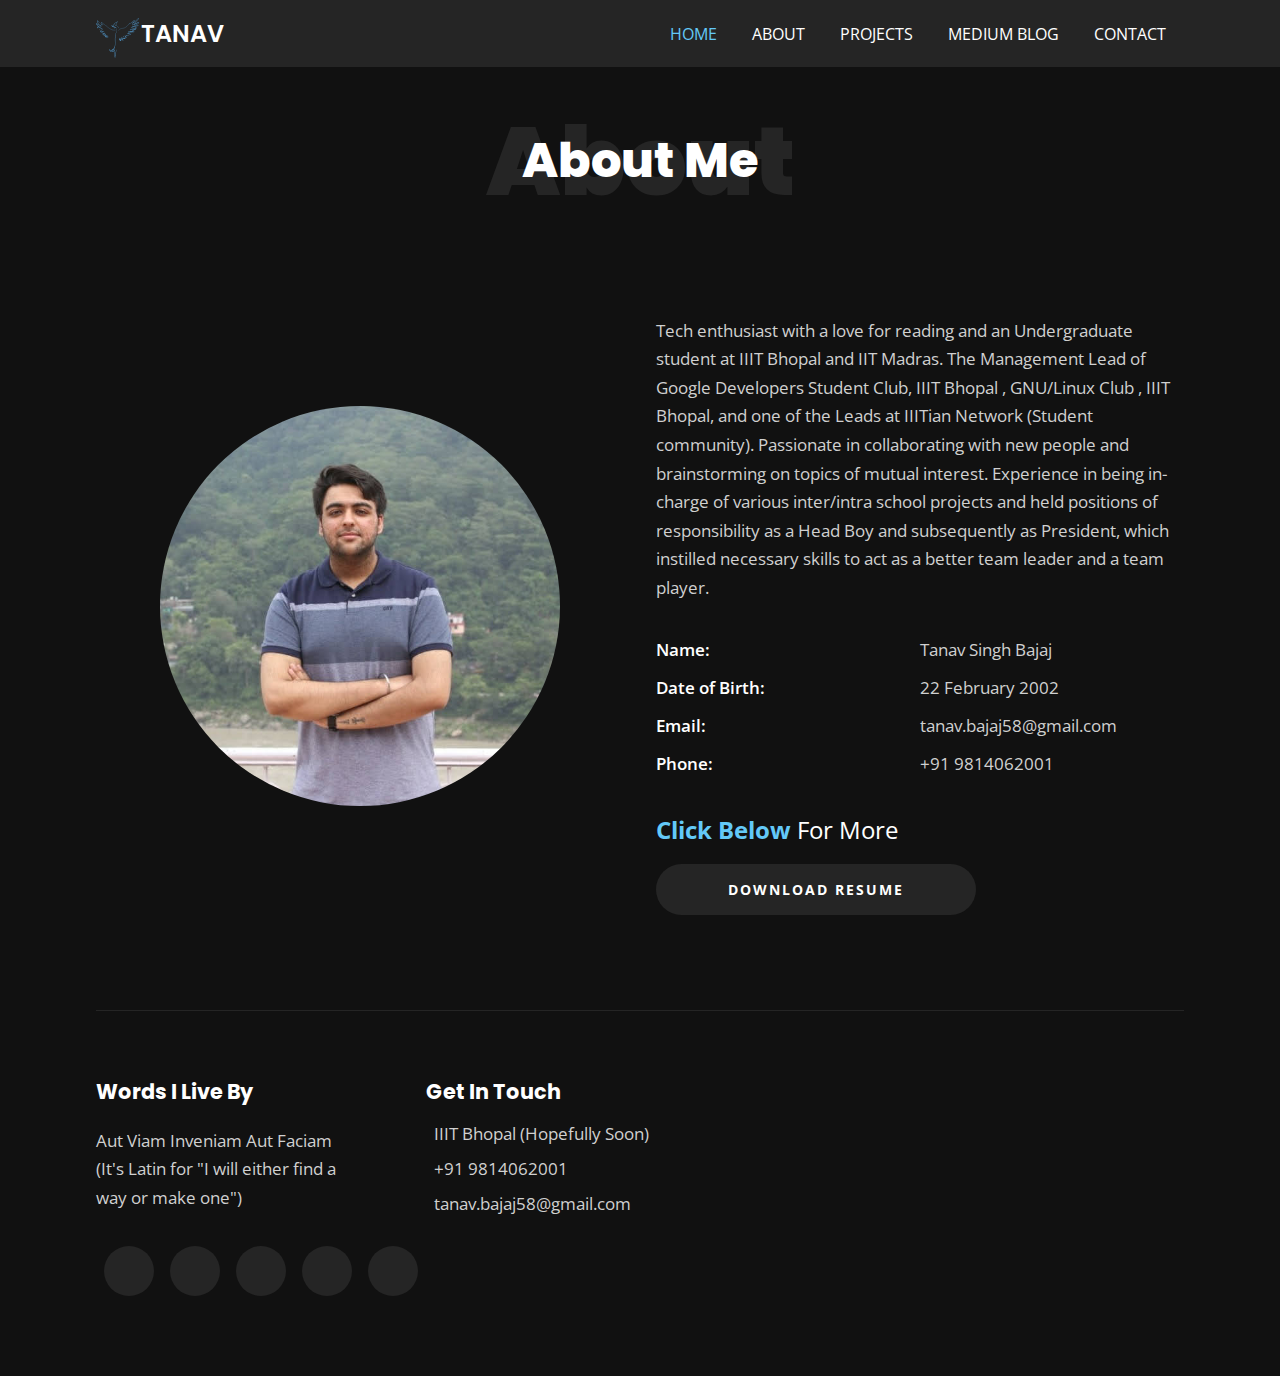
==== commit 4d606b80: "contact page made like linktree" ====
--- a/about.html
+++ b/about.html
@@ -65,7 +65,7 @@
                         <a href="https://medium.com/@tanav2202" target=_blank class="nav-link">medium blog</a>
                     </li>
                     <li class="nav-item">
-                        <a href="https://linktr.ee/tanav2202" target=_blank class="nav-link">contact (external link)</a>
+                        <a href="contact.html" class="nav-link">contact</a>
                     </li>
                 </ul>
             </div>
--- a/css/utility.css
+++ b/css/utility.css
@@ -52,9 +52,9 @@
 
 .btn {
     border: none;
-    margin: 1rem 0;
+    margin: 0.4rem 0;
     border-radius: 35px;
-    background: var(--sec-color);
+    background: var(--nero);
     font-size: 0.9rem;
     text-transform: uppercase;
     padding: 1rem 1.5rem;
--- a/css/style.css
+++ b/css/style.css
@@ -1,413 +1,437 @@
-/* #### navbar #### */
+            /* #### navbar #### */
+            
+            .navbar {
+                position: fixed;
+                z-index: 999;
+                top: 0;
+                left: 0;
+                background: var(--nero);
+                width: 100%;
+            }
+            
+            .brand-and-toggler {
+                display: flex;
+                justify-content: space-between;
+                padding-top: 1rem;
+                padding-right: 5rem;
+            }
+            
+            .navbar-brand {
+                text-transform: uppercase;
+                font-family: var(--poppins);
+                color: (--sec-color);
+                font-size: 1.5rem;
+                font-weight: 600;
+            }
+            
+            .navbar-toggler {
+                border: none;
+                font-size: 1.9rem;
+                padding-bottom: 0.65rem;
+                background: none;
+                color: #fff;
+                cursor: pointer;
+                outline: none;
+                transition: var(--transition);
+                align-self: right;
+            }
+            
+            .navbar-toggler:hover {
+                opacity: 0.8;
+            }
+            
+            .navbar-collapse {
+                height: 0;
+                overflow: hidden;
+                transition: var(--transition);
+            }
+            
+            .nav-item {
+                text-align: center;
+                padding: 0.6rem;
+                position: relative;
+            }
+            
+            .nav-item::after {
+                content: "";
+                position: absolute;
+                bottom: 4px;
+                left: 50%;
+                transform: translateX(-50%);
+                border-radius: 5px;
+                width: 0;
+                height: 2px;
+                background: var(--sec-color);
+                transition: var(--transition);
+            }
+            
+            .nav-item:hover::after {
+                width: 100px;
+            }
+            
+            .nav-link {
+                text-transform: uppercase;
+                font-size: 1.2rem;
+                transition: var(--transition);
+            }
+            
+            .nav-link:hover {
+                color: var(--sec-color);
+            }
+            
+            .nav-active .nav-link {
+                color: var(--sec-color);
+            }
+            /*** show nav class ***/
+            
+            .showNav {
+                height: 385px;
+            }
+            /* #### HOME PAGE #### */
+            
+            .home {
+                padding: 5rem 0 2.5rem 0;
+            }
+            
+            .home .row>div {
+                height: 60vh;
+                display: flex;
+                text-align: center;
+                flex-direction: column;
+                justify-content: center;
+                align-items: center;
+                border: 2px solid var(--nero);
+                border-radius: 10px;
+                margin: 2rem 0;
+            }
+            
+            .home .row-left {
+                text-align: center;
+            }
+            
+            .home .row-left h3 {
+                color: var(--sec-color);
+                font-weight: 400;
+                text-transform: uppercase;
+                text-align: center;
+            }
+            
+            .home .row-left h1 {
+                font-size: 2rem;
+                text-align: center;
+                font-family: var(--poppins);
+                text-transform: capitalize;
+                line-height: 1.2;
+                font-weight: 900;
+            }
+            
+            .home .row-left h1 span {
+                color: var(--sec-color);
+            }
+            
+            .home .row-left h2 {
+                text-align: center;
+                text-transform: uppercase;
+                font-family: var(--poppins);
+                font-size: 1rem;
+            }
+            
+            .home-pg-btn {
+                display: flex;
+                margin: 1rem 0;
+            }
+            
+            .home-pg-btn button {
+                padding: 0.8rem;
+                margin-right: 0.6rem;
+                border: 1px solid #f7f7f7;
+            }
+            
+            .home-pg-btn button:first-child {
+                border-color: var(--sec-color);
+            }
+            
+            .home-pg-btn button:last-child {
+                background: transparent;
+                color: #fff;
+            }
+            
+            .home .img-container {
+                position: relative;
+                width: 200px;
+                height: 200px;
+                border-radius: 50%;
+                overflow: hidden;
+            }
+            
+            .home .img-border {
+                background: var(--nero);
+                width: 245px;
+                height: 245px;
+                border-radius: 50%;
+                display: flex;
+                justify-content: center;
+                align-items: center;
+            }
+            
+            .home .img-border>img {
+                border-radius: 50%;
+            }
+            /* #### ABOUT PAGE #### */
+            
+            .about {
+                padding: 5rem 0 2.5rem 0;
+            }
+            
+            .about .row-right {
+                padding: 3rem 0;
+            }
+            
+            .about .row-right p {
+                margin: 1rem 0;
+            }
+            
+            .about-content {
+                margin: 1.5rem 0;
+            }
+            
+            .about-content li {
+                display: flex;
+                margin: 0.6rem 0;
+            }
+            
+            .about-content li span {
+                flex: 1;
+            }
+            
+            .about-content li span:first-child {
+                color: #fff;
+                font-weight: 600;
+            }
+            
+            .about .row-right h3 {
+                color: var(--sec-color);
+                font-size: 1.5rem;
+            }
+            
+            .about .row-right h3 span {
+                color: #fff;
+                font-weight: 400;
+            }
+            /* #### PROJECTS PAGE #### */
+            
+            .projects {
+                padding: 5rem 0 2.5rem 0;
+            }
+            
+            .projects>.text {
+                width: 70%;
+                margin: 1.5rem auto;
+                text-align: center;
+            }
+            
+            .projects .item {
+                margin: 2rem 0;
+                height: 320px;
+                width: 100%;
+                position: relative;
+            }
+            
+            .projects .row .item:nth-child(3) {
+                background: url(../assets/mylogo.jpg) center/cover no-repeat;
+            }
+            
+            .projects .row .item:nth-child(2) {
+                background: url(../assets/mywebsite.png) top/cover no-repeat;
+            }
+            
+            .projects .row .item:nth-child(1) {
+                background: url(../assets/kaggle2.png) top/cover no-repeat;
+            }
+            
+            .projects .item .item-overlay {
+                position: absolute;
+                top: 0;
+                left: 0;
+                width: 100%;
+                height: 100%;
+                background: var(--sec-color);
+                text-align: center;
+                display: flex;
+                flex-direction: column;
+                justify-content: center;
+                padding: 1.5rem;
+                opacity: 0;
+                transition: var(--transition);
+            }
+            
+            .projects .item .item-overlay a {
+                text-transform: capitalize;
+                font-size: 1.25rem;
+                font-weight: 400;
+                font-family: var(--poppins);
+            }
+            
+            .projects .item .item-overlay h3 {
+                text-transform: uppercase;
+                font-size: 1rem;
+                letter-spacing: 3px;
+            }
+            
+            .projects .item:hover .item-overlay {
+                opacity: 0.9;
+            }
+            /* #### BLOG PAGE #### */
+            
+            .blog {
+                padding: 5rem 0 2.5rem 0;
+            }
+            
+            .blog>.text {
+                width: 70%;
+                margin: 1.5rem auto;
+                text-align: center;
+            }
+            
+            .blog .item {
+                margin: 1rem 0;
+                background: var(--nero);
+                border-radius: 5px;
+                ;
+                overflow: hidden;
+            }
+            
+            .blog .item .item-img {
+                border-bottom: 8px solid var(--sec-color);
+                overflow: hidden;
+            }
+            
+            .blog .item .item-img img {
+                transition: var(--transition);
+            }
+            
+            .blog .item .item-img:hover img {
+                transform: scale(1.2);
+            }
+            
+            .blog .item .item-content {
+                padding: 1.5rem;
+            }
+            
+            .blog .item .item-content span {
+                color: var(--sec-color);
+                text-transform: uppercase;
+            }
+            
+            .blog .item .item-content span .fas {
+                font-size: 0.85rem;
+            }
+            
+            .blog .item .item-content h2 {
+                font-family: var(--poppins);
+                font-weight: 400;
+                font-size: 1.4rem;
+            }
+            
+            .blog .pagination {
+                margin: 3rem 0 0.5rem 0;
+                display: flex;
+                align-items: center;
+                justify-content: center;
+            }
+            
+            .blog .page-link {
+                background: var(--nero);
+                display: block;
+                width: 50px;
+                height: 50px;
+                margin: 0 0.6rem;
+                display: flex;
+                justify-content: center;
+                align-items: center;
+                border-radius: 50%;
+                font-weight: 700;
+                transition: var(--transition);
+            }
+            
+            .blog .page-link:nth-child(1) {
+                background: var(--sec-color);
+            }
+            
+            .blog .page-link:hover {
+                background: var(--sec-color);
+            }
+            /* #### CONTACT PAGE #### */
+            
+            .contact-title {
+                padding-top: 5rem;
+            }
+            
+            .contact-container {
+                justify-content: center;
+                justify-items: center;
+                align-content: center;
+            }
+            
+            .contact-link {
+                /* padding: 40px 0px 40px 0px; */
+                margin: 40px auto;
+                color: var(--sec-color);
+                text-align: center;
+                background: var(--black);
+                width: 30%;
+                border-radius: 24px;
+            }
+            
+            button {
+                /* margin-top: 2px; */
+                height: 10 rem;
+                width: 20rem;
+                border: none;
+                border-radius: 12px;
+                color: white;
+                font-size: 20px;
+                background-color: var(--nero);
+            }
+            
+            button:hover {
+                transform: scale(1.13);
+            }
+            
+            .contact {
+                padding: 5rem 0 2.5rem 0;
+            }
+            
+            .contact>.text {
+                width: 80%;
+                margin: 1.5rem auto;
+                text-align: center;
+            }
+            
+            .contact {
+                margin: 1rem 0;
+                justify-content: center;
+                justify-items: center;
+                align-content: center;
+            }
+            /* .contact>div {
+    margin: 2.5rem 0;
+    padding: 2rem 0;
 
-.navbar {
-    position: fixed;
-    z-index: 999;
-    top: 0;
-    left: 0;
-    background: var(--nero);
-    width: 100%;
-}
-
-.brand-and-toggler {
-    display: flex;
-    justify-content: space-between;
-    padding-top: 1rem;
-    padding-right: 5rem;
-}
-
-.navbar-brand {
-    text-transform: uppercase;
-    font-family: var(--poppins);
-    color: (--sec-color);
-    font-size: 1.5rem;
-    font-weight: 600;
-}
-
-.navbar-toggler {
-    border: none;
-    font-size: 1.9rem;
-    padding-bottom: 0.65rem;
-    background: none;
-    color: #fff;
-    cursor: pointer;
-    outline: none;
-    transition: var(--transition);
-    align-self: right;
-}
-
-.navbar-toggler:hover {
-    opacity: 0.8;
-}
-
-.navbar-collapse {
-    height: 0;
-    overflow: hidden;
-    transition: var(--transition);
-}
-
-.nav-item {
-    text-align: center;
-    padding: 0.6rem;
-    position: relative;
-}
-
-.nav-item::after {
-    content: "";
-    position: absolute;
-    bottom: 4px;
-    left: 50%;
-    transform: translateX(-50%);
-    border-radius: 5px;
-    width: 0;
-    height: 2px;
-    background: var(--sec-color);
-    transition: var(--transition);
-}
-
-.nav-item:hover::after {
-    width: 100px;
-}
-
-.nav-link {
-    text-transform: uppercase;
-    font-size: 1.2rem;
-    transition: var(--transition);
-}
-
-.nav-link:hover {
-    color: var(--sec-color);
-}
-
-.nav-active .nav-link {
-    color: var(--sec-color);
-}
-
-
-/*** show nav class ***/
-
-.showNav {
-    height: 385px;
-}
-
-
-/* #### HOME PAGE #### */
-
-.home {
-    padding: 5rem 0 2.5rem 0;
-}
-
-.home .row>div {
-    height: 60vh;
-    display: flex;
-    text-align: center;
-    flex-direction: column;
-    justify-content: center;
-    align-items: center;
-    border: 2px solid var(--nero);
-    border-radius: 10px;
-    margin: 2rem 0;
-}
-
-.home .row-left {
-    text-align: center;
-}
-
-.home .row-left h3 {
-    color: var(--sec-color);
-    font-weight: 400;
-    text-transform: uppercase;
-    text-align: center;
-}
-
-.home .row-left h1 {
-    font-size: 2rem;
-    text-align: center;
-    font-family: var(--poppins);
-    text-transform: capitalize;
-    line-height: 1.2;
-    font-weight: 900;
-}
-
-.home .row-left h1 span {
-    color: var(--sec-color);
-}
-
-.home .row-left h2 {
-    text-align: center;
-    text-transform: uppercase;
-    font-family: var(--poppins);
-    font-size: 1rem;
-}
-
-.home-pg-btn {
-    display: flex;
-    margin: 1rem 0;
-}
-
-.home-pg-btn button {
-    padding: 0.8rem;
-    margin-right: 0.6rem;
-    border: 1px solid #f7f7f7;
-}
-
-.home-pg-btn button:first-child {
-    border-color: var(--sec-color);
-}
-
-.home-pg-btn button:last-child {
-    background: transparent;
-    color: #fff;
-}
-
-.home .img-container {
-    position: relative;
-    width: 200px;
-    height: 200px;
-    border-radius: 50%;
-    overflow: hidden;
-}
-
-.home .img-border {
-    background: var(--nero);
-    width: 245px;
-    height: 245px;
-    border-radius: 50%;
-    display: flex;
-    justify-content: center;
-    align-items: center;
-}
-
-.home .img-border>img {
-    border-radius: 50%;
-}
-
-
-/* #### ABOUT PAGE #### */
-
-.about {
-    padding: 5rem 0 2.5rem 0;
-}
-
-.about .row-right {
-    padding: 3rem 0;
-}
-
-.about .row-right p {
-    margin: 1rem 0;
-}
-
-.about-content {
-    margin: 1.5rem 0;
-}
-
-.about-content li {
-    display: flex;
-    margin: 0.6rem 0;
-}
-
-.about-content li span {
-    flex: 1;
-}
-
-.about-content li span:first-child {
-    color: #fff;
-    font-weight: 600;
-}
-
-.about .row-right h3 {
-    color: var(--sec-color);
-    font-size: 1.5rem;
-}
-
-.about .row-right h3 span {
-    color: #fff;
-    font-weight: 400;
-}
-
-
-/* #### PROJECTS PAGE #### */
-
-.projects {
-    padding: 5rem 0 2.5rem 0;
-}
-
-.projects>.text {
-    width: 70%;
-    margin: 1.5rem auto;
-    text-align: center;
-}
-
-.projects .item {
-    margin: 2rem 0;
-    height: 320px;
-    width: 100%;
-    position: relative;
-}
-
-.projects .row .item:nth-child(3) {
-    background: url(../assets/mylogo.jpg) center/cover no-repeat;
-}
-
-.projects .row .item:nth-child(2) {
-    background: url(../assets/mywebsite.png) top/cover no-repeat;
-}
-
-.projects .row .item:nth-child(1) {
-    background: url(../assets/kaggle2.png) top/cover no-repeat;
-}
-
-.projects .item .item-overlay {
-    position: absolute;
-    top: 0;
-    left: 0;
-    width: 100%;
-    height: 100%;
-    background: var(--sec-color);
-    text-align: center;
-    display: flex;
-    flex-direction: column;
-    justify-content: center;
-    padding: 1.5rem;
-    opacity: 0;
-    transition: var(--transition);
-}
-
-.projects .item .item-overlay a {
-    text-transform: capitalize;
-    font-size: 1.25rem;
-    font-weight: 400;
-    font-family: var(--poppins);
-}
-
-.projects .item .item-overlay h3 {
-    text-transform: uppercase;
-    font-size: 1rem;
-    letter-spacing: 3px;
-}
-
-.projects .item:hover .item-overlay {
-    opacity: 0.9;
-}
-
-
-/* #### BLOG PAGE #### */
-
-.blog {
-    padding: 5rem 0 2.5rem 0;
-}
-
-.blog>.text {
-    width: 70%;
-    margin: 1.5rem auto;
-    text-align: center;
-}
-
-.blog .item {
-    margin: 1rem 0;
-    background: var(--nero);
-    border-radius: 5px;
-    ;
-    overflow: hidden;
-}
-
-.blog .item .item-img {
-    border-bottom: 8px solid var(--sec-color);
-    overflow: hidden;
-}
-
-.blog .item .item-img img {
-    transition: var(--transition);
-}
-
-.blog .item .item-img:hover img {
-    transform: scale(1.2);
-}
-
-.blog .item .item-content {
-    padding: 1.5rem;
-}
-
-.blog .item .item-content span {
-    color: var(--sec-color);
-    text-transform: uppercase;
-}
-
-.blog .item .item-content span .fas {
-    font-size: 0.85rem;
-}
-
-.blog .item .item-content h2 {
-    font-family: var(--poppins);
-    font-weight: 400;
-    font-size: 1.4rem;
-}
-
-.blog .pagination {
-    margin: 3rem 0 0.5rem 0;
-    display: flex;
-    align-items: center;
-    justify-content: center;
-}
-
-.blog .page-link {
-    background: var(--nero);
-    display: block;
-    width: 50px;
-    height: 50px;
-    margin: 0 0.6rem;
-    display: flex;
-    justify-content: center;
-    align-items: center;
-    border-radius: 50%;
-    font-weight: 700;
-    transition: var(--transition);
-}
-
-.blog .page-link:nth-child(1) {
-    background: var(--sec-color);
-}
-
-.blog .page-link:hover {
-    background: var(--sec-color);
-}
-
-
-/* #### CONTACT PAGE #### */
-
-.contact {
-    padding: 5rem 0 2.5rem 0;
-}
-
-.contact>.text {
-    width: 80%;
-    margin: 1.5rem auto;
-    text-align: center;
-}
-
-.contact .row {
-    margin: 1rem 0;
     justify-content: center;
     justify-items: center;
+} */
+            /* .contact h2 {
+    text-transform: uppercase;
+    align-items: center;
+    align-self: center;
     align-content: center;
-}
-
-.contact .row>div {
-    margin: 2.5rem 0;
-    padding: 2rem 0;
-    justify-content: center;
-    justify-items: center;
-}
-
-.contact .col h2 {
-    text-transform: uppercase;
-}
-
-.contact {
-    font-size: 1.5rem;
-}
-
-.wrapper {
+} */
+            
+            .contact {
+                font-size: 1.5rem;
+            }
+            /* .wrapper {
     display: flex;
     justify-content: center;
     align-content: center;
@@ -486,172 +510,174 @@
     border-bottom: 4px solid;
     transform: skewY(-20deg);
     color: var(--sec-color);
-}
-
-
-/* #### footer #### */
-
-.footer {
-    padding: 2.5rem 0;
-    border-top: 1.5px solid #252525;
-}
-
-.footer-title {
-    text-transform: capitalize;
-    font-size: 1.3rem;
-    font-family: var(--poppins);
-    font-weight: 700;
-}
-
-.footer .col {
-    text-align: center;
-    padding: 1rem 0;
-}
-
-.footer .col:first-child .text {
-    width: 80%;
-    margin: 0 auto;
-}
-
-.social-links {
-    display: flex;
-    justify-content: center;
-}
-
-.social-links a {
-    background: var(--nero);
-    width: 50px;
-    height: 50px;
-    font-size: 1.5rem;
-    display: flex;
-    justify-content: center;
-    align-items: center;
-    border-radius: 50%;
-    margin: 1.5rem 0.5rem;
-    transition: var(--transition);
-}
-
-.social-links a:hover {
-    background: var(--sec-color);
-}
-
-.footer-links a {
-    display: block;
-    text-transform: capitalize;
-    padding: 0.2rem 0;
-    transition: var(--transition);
-}
-
-.footer-links a .fas {
-    display: none;
-}
-
-.footer-links a:hover {
-    color: #fff;
-}
-
-.footer .col:last-child div {
-    padding: 0.2rem 0;
-}
-
-.footer .col:last-child .fas {
-    padding-right: 0.5rem;
-}
-
-.footer-text .text {
-    text-align: center;
-}
-
-
-/* #### Media Queries #### */
-
-@media screen and (min-width: 0px) {
-    /* home page */
-    .home .row-left h1 {
-        font-size: 4rem;
-    }
-    .home .row-left h2 {
-        font-size: 1.4rem;
-    }
-    .home-pg-btn button {
-        padding: 1rem 1.5rem;
-    }
-    .home .img-container {
-        width: 320px;
-        height: 320px;
-    }
-    .home .img-border {
-        width: 325px;
-        height: 325px;
-    }
-    .wrapper .icon {
-        width: 60px;
-        height: 60px;
-        font-size: 40px;
-    }
-}
-
-@media screen and (min-width: 768px) {
-    /* footer */
-    .footer .row {
-        display: grid;
-        grid-template-columns: repeat(2, 1fr);
-    }
-    /* about page */
-    .about .row-left {
-        width: 400px;
-        height: 400px;
-        margin: 1rem auto;
-        overflow: hidden;
-        border-radius: 50%;
-        position: relative;
-    }
-    /* resume page */
-    .resume .row {
-        display: grid;
-        grid-template-columns: repeat(2, 1fr);
-    }
-    /* services page */
-    .services .row {
-        display: flex;
-        flex-wrap: wrap;
-    }
-    .services .item {
-        flex: 0 0 calc(50% - 2rem);
-        margin: 1rem;
-    }
-    /* skills page */
-    .skills .row {
-        display: grid;
-        grid-template-columns: repeat(2, 1fr);
-        grid-gap: 2rem;
-    }
-    /* projects page */
-    .projects .row {
-        display: grid;
-        grid-template-columns: repeat(3, 1fr);
-        grid-gap: 2rem;
-    }
-    .projects .row .item {
-        margin: 0;
-    }
-    .projects .row .item:nth-child(2) {
-        grid-column: 2/4;
-    }
-    .projects .row .item:nth-child(3) {
-        grid-column: 1/3;
-    }
-    .projects .row .item:nth-child(6) {
-        grid-column: 2/4;
-    }
-    /* blog page */
-    .blog .row {
-        display: grid;
-        grid-template-columns: repeat(2, 1fr);
-        grid-gap: 2rem;
-    }
-    /* contact page */
-    .contact-form .form-group {
+} */
+            /* #### footer #### */
+            
+            .footer {
+                padding: 2.5rem 0;
+                border-top: 1.5px solid #252525;
+            }
+            
+            .footer-title {
+                text-transform: capitalize;
+                font-size: 1.3rem;
+                font-family: var(--poppins);
+                font-weight: 700;
+            }
+            
+            .footer .col {
+                text-align: center;
+                padding: 1rem 0;
+            }
+            
+            .footer .col:first-child .text {
+                width: 80%;
+                margin: 0 auto;
+            }
+            
+            .social-links {
+                display: flex;
+                justify-content: center;
+            }
+            
+            .social-links a {
+                background: var(--nero);
+                width: 50px;
+                height: 50px;
+                font-size: 1.5rem;
+                display: flex;
+                justify-content: center;
+                align-items: center;
+                border-radius: 50%;
+                margin: 1.5rem 0.5rem;
+                transition: var(--transition);
+            }
+            
+            .social-links a:hover {
+                background: var(--sec-color);
+            }
+            
+            .footer-links a {
+                display: block;
+                text-transform: capitalize;
+                padding: 0.2rem 0;
+                transition: var(--transition);
+            }
+            
+            .footer-links a .fas {
+                display: none;
+            }
+            
+            .footer-links a:hover {
+                color: #fff;
+            }
+            
+            .footer .col:last-child div {
+                padding: 0.2rem 0;
+            }
+            
+            .footer .col:last-child .fas {
+                padding-right: 0.5rem;
+            }
+            
+            .footer-text .text {
+                text-align: center;
+            }
+            /* #### Media Queries #### */
+            
+            @media screen and (min-width: 0px) {
+                /* home page */
+                .home .row-left h1 {
+                    font-size: 4rem;
+                }
+                .home .row-left h2 {
+                    font-size: 1.4rem;
+                }
+                .home-pg-btn button {
+                    padding: 1rem 1.5rem;
+                }
+                .home .img-container {
+                    width: 320px;
+                    height: 320px;
+                }
+                .home .img-border {
+                    width: 325px;
+                    height: 325px;
+                }
+                .wrapper .icon {
+                    width: 60px;
+                    height: 60px;
+                    font-size: 40px;
+                }
+                .button {
+                    padding-top: 1 rem;
+                    padding-bottom: 1 rem;
+                    height: 60 rem;
+                    width: 100 rem;
+                }
+            }
+            
+            @media screen and (min-width: 768px) {
+                /* footer */
+                .footer .row {
+                    display: grid;
+                    grid-template-columns: repeat(2, 1fr);
+                }
+                /* about page */
+                .about .row-left {
+                    width: 400px;
+                    height: 400px;
+                    margin: 1rem auto;
+                    overflow: hidden;
+                    border-radius: 50%;
+                    position: relative;
+                }
+                /* resume page */
+                .resume .row {
+                    display: grid;
+                    grid-template-columns: repeat(2, 1fr);
+                }
+                /* services page */
+                .services .row {
+                    display: flex;
+                    flex-wrap: wrap;
+                }
+                .services .item {
+                    flex: 0 0 calc(50% - 2rem);
+                    margin: 1rem;
+                }
+                /* skills page */
+                .skills .row {
+                    display: grid;
+                    grid-template-columns: repeat(2, 1fr);
+                    grid-gap: 2rem;
+                }
+                /* projects page */
+                .projects .row {
+                    display: grid;
+                    grid-template-columns: repeat(3, 1fr);
+                    grid-gap: 2rem;
+                }
+                .projects .row .item {
+                    margin: 0;
+                }
+                .projects .row .item:nth-child(2) {
+                    grid-column: 2/4;
+                }
+                .projects .row .item:nth-child(3) {
+                    grid-column: 1/3;
+                }
+                .projects .row .item:nth-child(6) {
+                    grid-column: 2/4;
+                }
+                /* blog page */
+                .blog .row {
+                    display: grid;
+                    grid-template-columns: repeat(2, 1fr);
+                    grid-gap: 2rem;
+                }
+                /* contact page */
+                /* .contact-form .form-group {
         display: grid;
         grid-template-columns: repeat(3, 1fr);
         grid-gap: 1rem;
@@ -664,80 +690,85 @@
         height: 90px;
         font-size: 50px;
     }
-}
-
-@media screen and (min-width: 992px) {
-    /* navbar section */
-    .navbar-toggler {
-        display: none;
-    }
-    .navbar .container {
-        display: flex;
-        flex-wrap: wrap;
-        justify-content: space-between;
-        align-items: center;
-    }
-    .navbar-nav {
-        display: flex;
-        justify-content: flex-end;
-    }
-    .navbar-collapse {
-        height: 100%;
-        flex: 1 0 auto;
-    }
-    .brand-and-toggler {
-        flex: 0 0 100px;
-    }
-    .nav-item {
-        margin: 0 0.5rem;
-    }
-    .nav-link {
-        font-size: 1rem;
-    }
-    /* home page */
-    .home .row {
-        display: grid;
-        grid-template-columns: repeat(2, 1fr);
-        grid-gap: 2rem;
-    }
-    .home .row>div {
-        height: calc(100vh - 73px);
-        border: none;
-        margin: 0;
-        align-items: flex-start;
-    }
-    .home .row-left {
-        text-align: center;
-    }
-    .home .img-container {
-        width: 100%;
-        height: 100%;
-        border-radius: unset;
-    }
-    .home .img-border {
-        height: 80%;
-        width: 100%;
-        transition: var(--transition);
-        border-radius: unset;
-        background: transparent;
-    }
-    .home .img-border:hover {
-        transform: translateY(-14px);
-    }
-    /* about page */
-    .about .row {
-        display: grid;
-        grid-template-columns: repeat(2, 1fr);
-        align-items: center;
-        grid-gap: 2rem;
-    }
-    /* services page */
-    .services .item {
-        flex: 0 0 calc(33.33% - 2rem);
-    }
-    /* contact page */
-    .contact .row {
-        display: grid;
+    .button {
+        padding-top: 1 rem;
+        padding-bottom: 1 rem;
+        height: 60 rem;
+        width: 100 rem;
+    } */
+            }
+            
+            @media screen and (min-width: 992px) {
+                /* navbar section */
+                .navbar-toggler {
+                    display: none;
+                }
+                .navbar .container {
+                    display: flex;
+                    flex-wrap: wrap;
+                    justify-content: space-between;
+                    align-items: center;
+                }
+                .navbar-nav {
+                    display: flex;
+                    justify-content: flex-end;
+                }
+                .navbar-collapse {
+                    height: 100%;
+                    flex: 1 0 auto;
+                }
+                .brand-and-toggler {
+                    flex: 0 0 100px;
+                }
+                .nav-item {
+                    margin: 0 0.5rem;
+                }
+                .nav-link {
+                    font-size: 1rem;
+                }
+                /* home page */
+                .home .row {
+                    display: grid;
+                    grid-template-columns: repeat(2, 1fr);
+                    grid-gap: 2rem;
+                }
+                .home .row>div {
+                    height: calc(100vh - 73px);
+                    border: none;
+                    margin: 0;
+                    align-items: flex-start;
+                }
+                .home .row-left {
+                    text-align: center;
+                }
+                .home .img-container {
+                    width: 100%;
+                    height: 100%;
+                    border-radius: unset;
+                }
+                .home .img-border {
+                    height: 80%;
+                    width: 100%;
+                    transition: var(--transition);
+                    border-radius: unset;
+                    background: transparent;
+                }
+                .home .img-border:hover {
+                    transform: translateY(-14px);
+                }
+                /* about page */
+                .about .row {
+                    display: grid;
+                    grid-template-columns: repeat(2, 1fr);
+                    align-items: center;
+                    grid-gap: 2rem;
+                }
+                /* services page */
+                .services .item {
+                    flex: 0 0 calc(33.33% - 2rem);
+                }
+                /* contact page .contact .row { */
+                /* display: grid;
         grid-template-columns: repeat(2, 1fr);
         grid-gap: 2rem;
     }
@@ -746,28 +777,28 @@
         width: 90px;
         height: 90px;
         font-size: 60px;
-    }
-}
-
-@media screen and (min-width: 1200px) {
-    /* footer */
-    .footer .row {
-        grid-template-columns: repeat(4, 1fr);
-    }
-    .footer .row .col {
-        text-align: left;
-    }
-    .footer .col:first-child .text {
-        margin: 0;
-    }
-    .social-links {
-        justify-content: flex-start;
-    }
-    .footer-links a .fas {
-        display: inline-block;
-    }
-    /* blog page */
-    .blog .row {
-        grid-template-columns: repeat(3, 1fr);
-    }
-}+    }*/
+            }
+            
+            @media screen and (min-width: 1200px) {
+                /* footer */
+                .footer .row {
+                    grid-template-columns: repeat(4, 1fr);
+                }
+                .footer .row .col {
+                    text-align: left;
+                }
+                .footer .col:first-child .text {
+                    margin: 0;
+                }
+                .social-links {
+                    justify-content: flex-start;
+                }
+                .footer-links a .fas {
+                    display: inline-block;
+                }
+                /* blog page */
+                .blog .row {
+                    grid-template-columns: repeat(3, 1fr);
+                }
+            }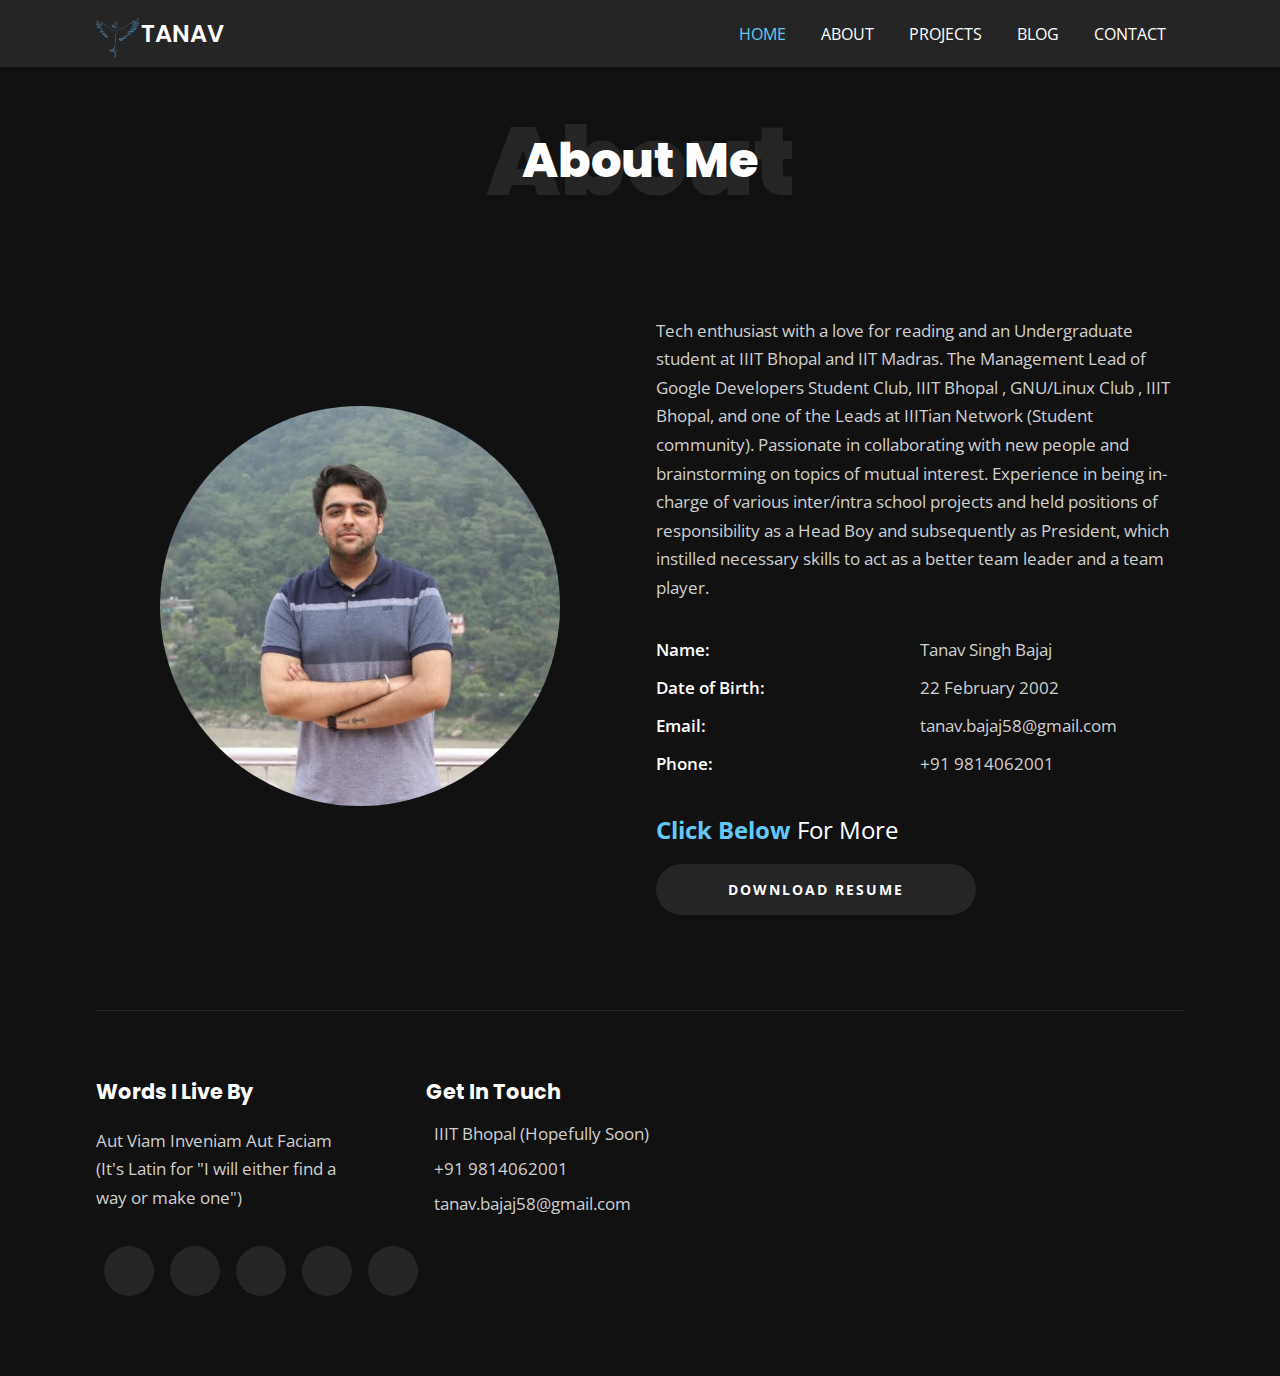
==== commit 9f2f7091: "blog page made" ====
--- a/about.html
+++ b/about.html
@@ -62,7 +62,7 @@
                         <a href="projects.html" class="nav-link">projects</a>
                     </li>
                     <li class="nav-item">
-                        <a href="https://medium.com/@tanav2202" target=_blank class="nav-link">medium blog</a>
+                        <a href="blog.html" class="nav-link">blog</a>
                     </li>
                     <li class="nav-item">
                         <a href="contact.html" class="nav-link">contact</a>
@@ -114,7 +114,7 @@
                 </div>
 
                 <h3>Click Below<span> For More</span></h3>
-                <a href="./assets/resume(9-9-21).pdf" download><button type="button" class="btn">Download Resume</button></a>
+                <a href="./assets/tanav's_resume_10Dec.pdf" download><button type="button" class="btn">Download Resume</button></a>
             </div>
         </div>
     </section>
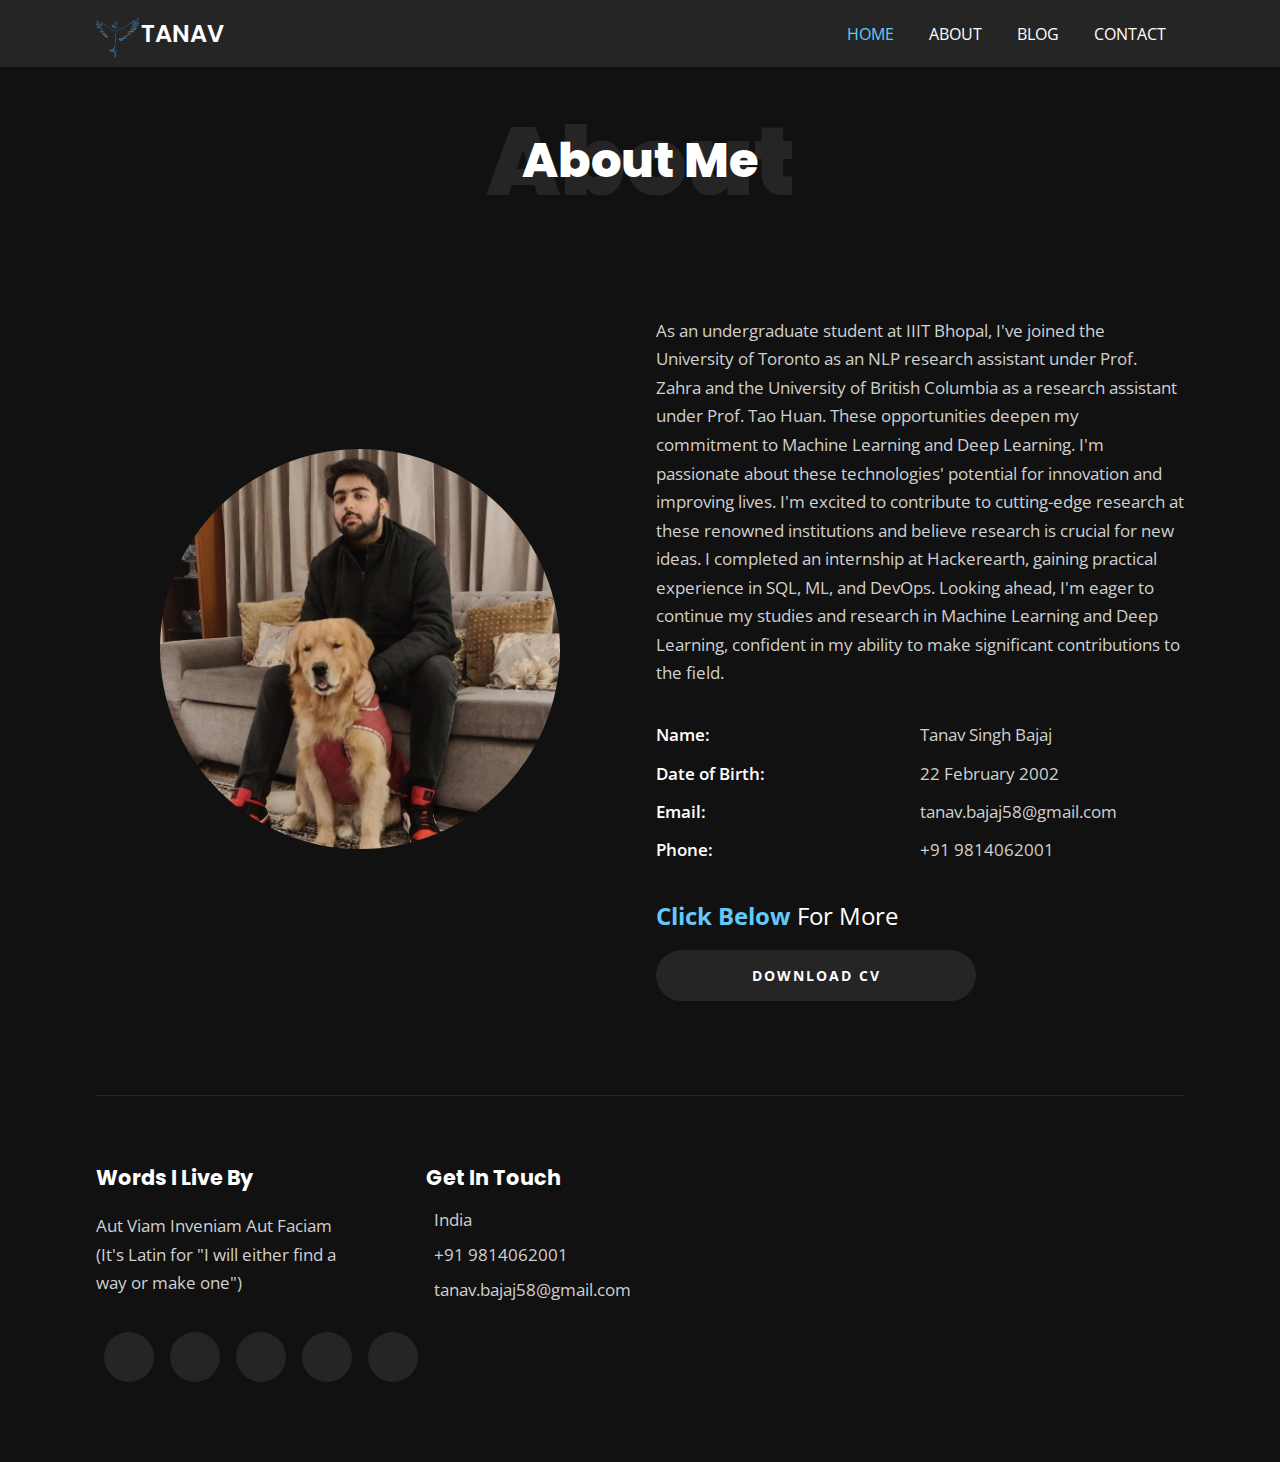
==== commit 7e3efff6: "edited content" ====
--- a/about.html
+++ b/about.html
@@ -58,9 +58,9 @@
                         <a href="about.html" class="nav-link">about</a>
                     </li>
 
-                    <li class="nav-item">
+                    <!-- <li class="nav-item">
                         <a href="projects.html" class="nav-link">projects</a>
-                    </li>
+                    </li> -->
                     <li class="nav-item">
                         <a href="blog.html" class="nav-link">blog</a>
                     </li>
@@ -82,13 +82,14 @@
         </div>
         <div class="row">
             <div class="row-left">
-                <img src="assets/tanavphoto.jpg" alt="about photo">
+                <img src="assets/me.jpg" alt="about photo">
             </div>
 
             <div class="row-right">
-                <p class="text">Tech enthusiast with a love for reading and an Undergraduate student at IIIT Bhopal and IIT Madras. The Management Lead of Google Developers Student Club, IIIT Bhopal , GNU/Linux Club , IIIT Bhopal, and one of the Leads at IIITian Network
-                    (Student community). Passionate in collaborating with new people and brainstorming on topics of mutual interest. Experience in being in-charge of various inter/intra school projects and held positions of responsibility as a Head Boy
-                    and subsequently as President, which instilled necessary skills to act as a better team leader and a team player.
+                <p class="text">As an undergraduate student at IIIT Bhopal, I've joined the University of Toronto as an NLP research assistant under Prof. Zahra and the University of British Columbia as a research assistant under Prof. Tao Huan. These opportunities deepen
+                    my commitment to Machine Learning and Deep Learning. I'm passionate about these technologies' potential for innovation and improving lives. I'm excited to contribute to cutting-edge research at these renowned institutions and believe
+                    research is crucial for new ideas. I completed an internship at Hackerearth, gaining practical experience in SQL, ML, and DevOps. Looking ahead, I'm eager to continue my studies and research in Machine Learning and Deep Learning, confident
+                    in my ability to make significant contributions to the field.
                 </p>
                 <div class="about-content">
                     <ul>
@@ -114,7 +115,7 @@
                 </div>
 
                 <h3>Click Below<span> For More</span></h3>
-                <a href="./assets/tanav's_resume_10Dec.pdf" download><button type="button" class="btn">Download Resume</button></a>
+                <a href="./assets/tanav_cv.pdf" download><button type="button" class="btn">Download CV</button></a>
             </div>
         </div>
     </section>
@@ -144,7 +145,7 @@
                     <span>
           <i class = "fas fa-map-marker-alt"></i>
         </span>
-                    <span class="text">IIIT Bhopal (Hopefully Soon) </span>
+                    <span class="text">India </span>
                 </div>
 
                 <div>
--- a/css/style.css
+++ b/css/style.css
@@ -144,7 +144,7 @@
             .home-pg-btn button {
                 padding: 0.8rem;
                 margin-right: 0.6rem;
-                border: 1px solid #f7f7f7;
+                border: 1px solid #ffffff;
             }
             
             .home-pg-btn button:first-child {
@@ -363,8 +363,23 @@
             }
             /* #### CONTACT PAGE #### */
             
+            .random h1 {
+                color: whitesmoke;
+            }
+            
+            .random {
+                width: 100px;
+                height: 100px;
+                position: absolute;
+                top: 0;
+                bottom: 0;
+                left: 0;
+                right: 0;
+                margin: auto;
+            }
+            
             .contact-title {
-                padding-top: 5rem;
+                padding-top: 4rem;
             }
             
             .contact-container {
@@ -374,17 +389,19 @@
             }
             
             .contact-link {
-                /* padding: 40px 0px 40px 0px; */
-                margin: 40px auto;
+                align-items: center;
+                justify-content: center;
+                /* padding: 40px 0px 40px 0px;
+                margin: 0px auto; */
                 color: var(--sec-color);
                 text-align: center;
-                background: var(--black);
-                width: 30%;
-                border-radius: 24px;
+                /* background: var(--black);
+                width: 20%;
+                border-radius: 4px; */
             }
             
             button {
-                /* margin-top: 2px; */
+                margin-top: 2px;
                 height: 10 rem;
                 width: 20rem;
                 border: none;
@@ -414,104 +431,107 @@
                 justify-items: center;
                 align-content: center;
             }
-            /* .contact>div {
-    margin: 2.5rem 0;
-    padding: 2rem 0;
-
-    justify-content: center;
-    justify-items: center;
-} */
-            /* .contact h2 {
-    text-transform: uppercase;
-    align-items: center;
-    align-self: center;
-    align-content: center;
-} */
+            
+            .contact>div {
+                margin: 2.5rem 0;
+                padding: 2rem 0;
+                justify-content: center;
+                justify-items: center;
+            }
+            
+            .contact h2 {
+                text-transform: uppercase;
+                align-items: center;
+                align-self: center;
+                align-content: center;
+            }
             
             .contact {
-                font-size: 1.5rem;
-            }
-            /* .wrapper {
-    display: flex;
-    justify-content: center;
-    align-content: center;
-    margin-top: 5vh;
-}
-
-.wrapper .icon {
-    position: relative;
-    border-radius: 50%;
-    width: 90px;
-    height: 90px;
-    font-size: 60px;
-    display: flex;
-    justify-content: center;
-    align-items: center;
-    flex-direction: column;
-    cursor: pointer
-}
-
-.wrapper .icon i {
-    color: #fff;
-    transition: .4s linear;
-}
-
-.wrapper .tooltip {
-    position: absolute;
-    top: 0;
-    font-size: 25px;
-    background-color: #111;
-    color: #ffffff;
-    padding: 5px 8px;
-    border-radius: 5px;
-    box-shadow: 0 10px 10px rgba(0, 0, 0, 0.1);
-    opacity: 0;
-    pointer-events: none;
-    transition: all 0.3s cubic-bezier(0.68, -0.55, 0.265, 1.55);
-}
-
-.wrapper .icon::before,
-.wrapper .icon::after {
-    content: '';
-    position: absolute;
-    box-sizing: border-box;
-    width: 100%;
-    height: 100%;
-    left: 0;
-    top: 0;
-    transition: .4s linear;
-}
-
-.wrapper .icon:hover .tooltip {
-    top: -45px;
-    opacity: 1;
-    visibility: visible;
-    pointer-events: auto;
-}
-
-.wrapper .icon:hover span,
-.wrapper .icon:hover .tooltip {
-    text-shadow: 0px -1px 0px rgba(0, 0, 0, 0.1);
-    transform: scale(.8);
-    transition: .4s linear;
-}
-
-.wrapper .icon:hover::before {
-    border-radius: 50%;
-    border-left: 4px solid;
-    border-right: 4px solid;
-    transform: skewX(20deg);
-    color: var(--sec-color);
-}
-
-.wrapper .icon:hover::after {
-    border-radius: 50%;
-    border-top: 4px solid;
-    border-bottom: 4px solid;
-    transform: skewY(-20deg);
-    color: var(--sec-color);
-} */
-            /* #### footer #### */
+                font-size: 2rem;
+            }
+            
+            .wrapper {
+                display: flex;
+                justify-content: center;
+                align-content: center;
+                margin-top: 2vh;
+            }
+            
+            .wrapper .icon {
+                position: relative;
+                margin-left: 2vh;
+                border-radius: 50%;
+                width: 400px;
+                height: 400px;
+                font-size: 100px;
+                display: flex;
+                justify-content: center;
+                align-items: center;
+                flex-direction: column;
+                cursor: pointer;
+                background-color: black;
+            }
+            
+            .wrapper .icon i {
+                color: white;
+                transition: .4s linear;
+            }
+            
+            .wrapper .tooltip {
+                position: absolute;
+                top: 0;
+                font-size: 30px;
+                background-color: #111;
+                color: #ffffff;
+                padding: 5px 8px;
+                border-radius: 5px;
+                box-shadow: 0 10px 10px rgba(0, 0, 0, 0.1);
+                opacity: 0;
+                pointer-events: none;
+                transition: all 0.3s cubic-bezier(0.68, -0.55, 0.265, 1.55);
+            }
+            
+            .wrapper .icon::before,
+            .wrapper .icon::after {
+                content: '';
+                position: absolute;
+                box-sizing: border-box;
+                width: 100%;
+                height: 100%;
+                left: 0;
+                top: 0;
+                transition: .4s linear;
+            }
+            
+            .wrapper .icon:hover .tooltip {
+                top: -45px;
+                opacity: 1;
+                visibility: visible;
+                pointer-events: auto;
+            }
+            
+            .wrapper .icon:hover span,
+            .wrapper .icon:hover .tooltip {
+                text-shadow: 0px -1px 0px rgba(0, 0, 0, 0.1);
+                transform: scale(.8);
+                transition: .4s linear;
+            }
+            
+            .wrapper .icon:hover::before {
+                border-radius: 50%;
+                border-left: 4px solid;
+                border-right: 4px solid;
+                transform: skewX(20deg);
+                color: var(--sec-color);
+            }
+            
+            .wrapper .icon:hover::after {
+                border-radius: 50%;
+                border-top: 4px solid;
+                border-bottom: 4px solid;
+                transform: skewY(-20deg);
+                color: var(--sec-color);
+            }
             
             .footer {
                 padding: 2.5rem 0;
